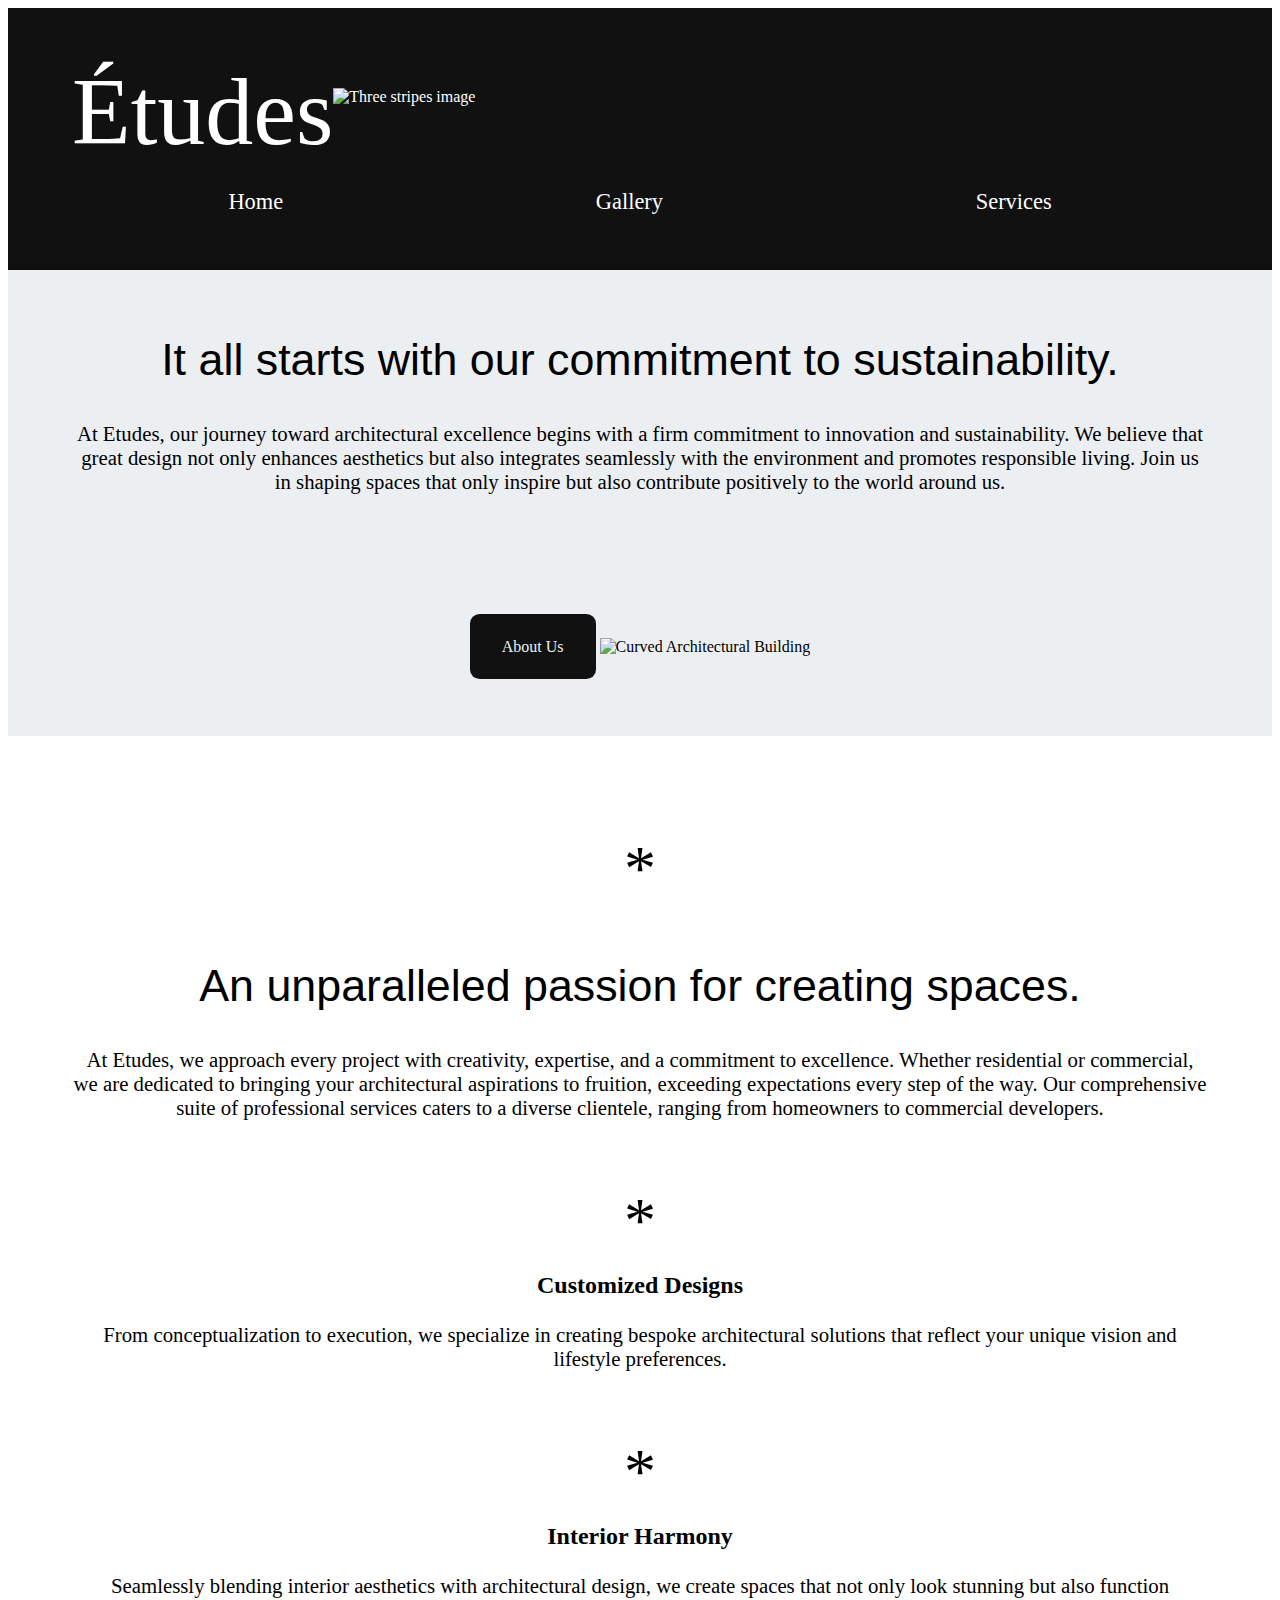
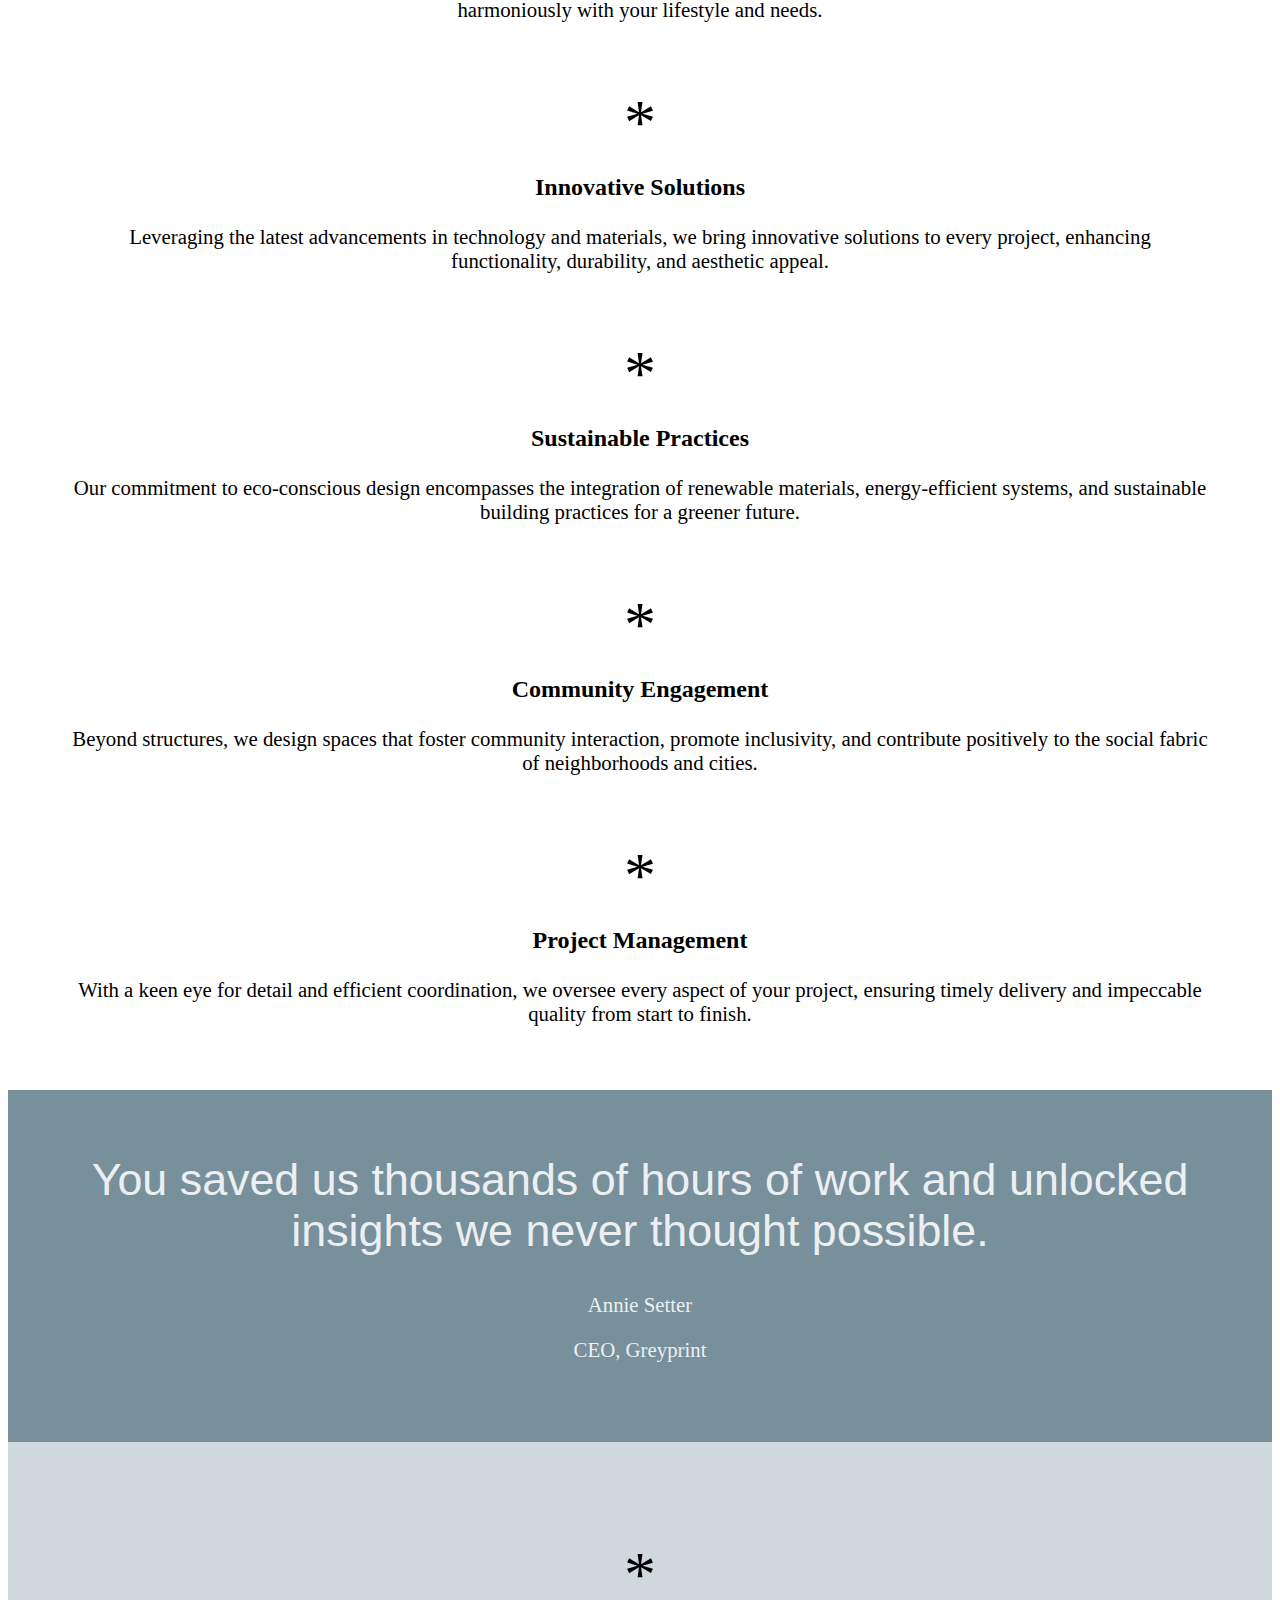
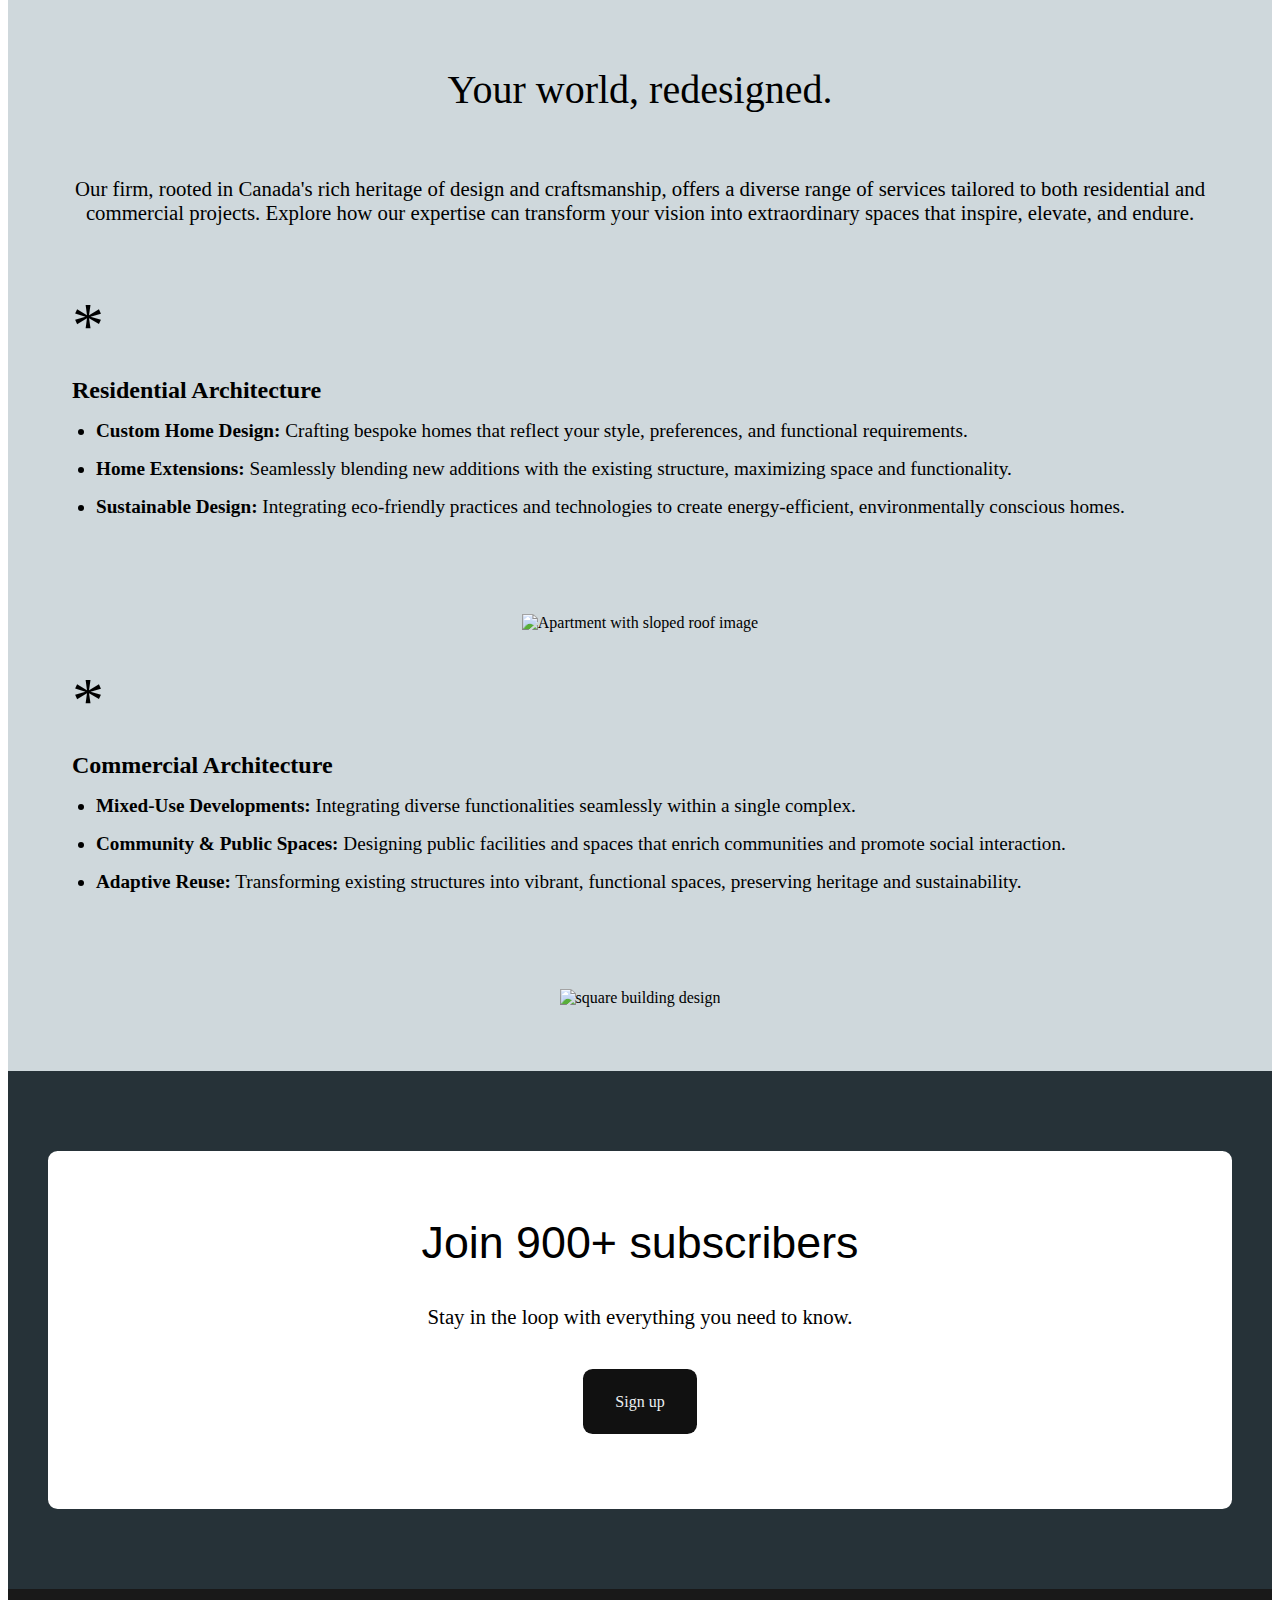
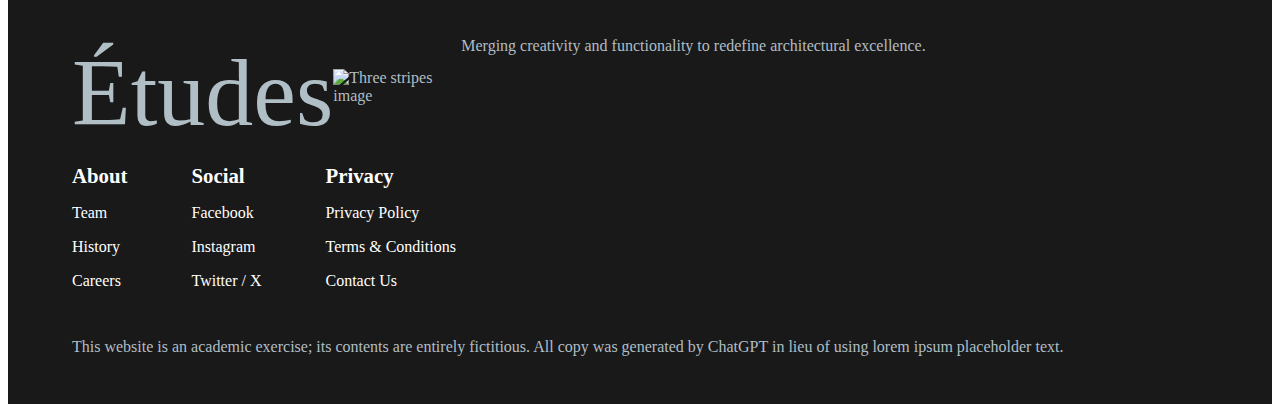
==== dmit-1530-assignment-1-start/index.html @ 6f5c39b6 "Assignment 1 underway" ====
<!DOCTYPE html>
<html lang="en">

<head>
    <meta charset="UTF-8">
    <meta name="viewport" content="width=device-width, initial-scale=1.0">

    <!-- Additional Meta Information -->
    <meta name="author" content="Jane Griggs | JaneGriggs on GitHub">
    <meta name="description"
        content="This is a fictitious architectural firm, for DMIT1530 - Assignment 1, used to assess student understanding of flexbox layouts, relative units, media queries and responsive Web Design. ">

    <title>Architectural Excellence</title>

    <!-- Stylesheets -->
    <link rel="stylesheet" href="css/reset.css">
    <link rel="stylesheet" href="css/styles.css">
</head>

<body>
    <header>
        <div>
            <p class="logo-text">Études</p>
            <img src="img/ix.png" alt="Three stripes image">
        </div>
        <nav>
            <p>Home</p>
            <p>Gallery</p>
            <p>Services</p>
        </nav>
    </header>
    <main>
        <section>
            <h2>It all starts with our commitment to sustainability.</h2>
            <p>At Etudes, our journey toward architectural excellence begins with a firm commitment to innovation and
                sustainability. We believe that great design not only enhances aesthetics but also integrates seamlessly
                with the environment and promotes responsible living. Join us in shaping spaces that only inspire but
                also contribute positively to the world around us.</p>
            <a href="about-us">About Us</a>
            <img src="img/vi.webp" alt="Curved Architectural Building">
        </section>

        <section>
            <p class="asterisk-first">*</p>
            <h2>An unparalleled passion for creating spaces.</h2>
            <p>At Etudes, we approach every project with creativity, expertise, and a commitment to excellence. Whether
                residential or commercial, we are dedicated to bringing your architectural aspirations to fruition,
                exceeding expectations every step of the way. Our comprehensive suite of professional services caters to
                a diverse clientele, ranging from homeowners to commercial developers.</p>

            <p class="asterisk">*</p>
            <h3>Customized Designs</h3>
            <p>From conceptualization to execution, we specialize in creating bespoke architectural solutions that
                reflect your unique vision and lifestyle preferences.</p>

            <p class="asterisk">*</p>
            <h3>Interior Harmony</h3>
            <p>Seamlessly blending interior aesthetics with architectural design, we create spaces that not only look
                stunning but also function harmoniously with your lifestyle and needs.</p>

            <p class="asterisk">*</p>
            <h3>Innovative Solutions</h3>
            <p>Leveraging the latest advancements in technology and materials, we bring innovative solutions to every
                project, enhancing functionality, durability, and aesthetic appeal.</p>

            <p class="asterisk">*</p>
            <h3>Sustainable Practices</h3>
            <p>Our commitment to eco-conscious design encompasses the integration of renewable materials,
                energy-efficient systems, and sustainable building practices for a greener future.</p>

            <p class="asterisk">*</p>
            <h3>Community Engagement</h3>
            <p>Beyond structures, we design spaces that foster community interaction, promote inclusivity, and
                contribute positively to the social fabric of neighborhoods and cities.</p>

            <p class="asterisk">*</p>
            <h3>Project Management</h3>
            <p>With a keen eye for detail and efficient coordination, we oversee every aspect of your project, ensuring
                timely delivery and impeccable quality from start to finish.</p>
        </section>

        <section class="annie-setter">
            <h2>You saved us thousands of hours of work and unlocked insights we never thought possible.</h2>
            <p>Annie Setter</p>
            <p>CEO, Greyprint</p>
        </section>

        <section class="section-two">
            <p class="asterisk-first">*</p>
            <p class="your-world">Your world, redesigned.</p>
            <p>Our firm, rooted in Canada's rich heritage of design and craftsmanship, offers a diverse range of
                services tailored to both residential and commercial projects. Explore how our expertise can transform
                your vision into extraordinary spaces that inspire, elevate, and endure.</p>

            <p class="asterisk-left">*</p>
            <p class="list-heading">Residential Architecture</p>
            <ul>
                <li><span>Custom Home Design:</span> Crafting bespoke homes that reflect your style, preferences, and
                    functional requirements.</li>
                <li><span>Home Extensions:</span> Seamlessly blending new additions with the existing structure,
                    maximizing space and functionality.</li>
                <li><span>Sustainable Design:</span> Integrating eco-friendly practices and technologies to create
                    energy-efficient, environmentally conscious homes.</li>
            </ul>

            <img src="img/iii.webp" alt="Apartment with sloped roof image">

            <p class="asterisk-left">*</p>
            <p class="list-heading">Commercial Architecture</p>
            <ul>
                <li><span>Mixed-Use Developments:</span> Integrating diverse functionalities seamlessly within a single
                    complex.</li>
                <li><span>Community & Public Spaces:</span> Designing public facilities and spaces that enrich
                    communities and promote social interaction.</li>
                <li><span>Adaptive Reuse:</span> Transforming existing structures into vibrant, functional spaces,
                    preserving heritage and sustainability.</li>
            </ul>

            <img src="img/ii.webp" alt="square building design">
        </section>
        <section class="section-three">
            <div>
                <h2>Join 900+ subscribers</h2>
                <p>Stay in the loop with everything you need to know.</p>
                <a href="sign-up">Sign up</a>
            </div>
        </section>
    </main>
    <footer>
        <p class="logo-text">Études</p>
        <img src="img/ix.png" alt="Three stripes image">
        <p>Merging creativity and functionality to redefine architectural excellence.</p>
        <nav>
            <ul>
                <li>About</li>
                <li>Team</li>
                <li>History</li>
                <li>Careers</li>
            </ul>
            <ul>
                <li>Social</li>
                <li>Facebook</li>
                <li>Instagram</li>
                <li>Twitter / X</li>
            </ul>
            <ul>
                <li>Privacy</li>
                <li>Privacy Policy</li>
                <li>Terms & Conditions</li>
                <li>Contact Us</li>
            </ul>
        </nav>

        <p>This website is an academic exercise; its contents are entirely fictitious. All copy was generated by ChatGPT
            in lieu of using lorem ipsum placeholder text.</p>
    </footer>
</body>

</html>
---- dmit-1530-assignment-1-start/css/styles.css ----
.libre-baskerville-bold {
    font-family: "Libre Baskerville", serif;
    font-weight: 700;
    font-style: normal;
}

:root {
    --blue-grey-50: #ECEFF1;
    --blue-grey-100: #CFD8DC;
    --blue-grey-200: #B0BEC5;
    --blue-grey-900: #263238;
    --annie-setter: #78909C;

    --header-background: #111111;
    --footer-background: #191919;
    --header-footer-color: #ffffff;
}



header {

    background-color: var(--header-background);
    color: #fff;
    padding: 2rem 4rem;
}

header div {
    display: flex;
    flex-direction: row;
    max-height: 11rem;

}

.logo-text {
    font-family: "Libre Baskerville", serif;
    font-size: 6em;
    margin-top: 1rem;
    margin-bottom: 0;
}

div img {
    max-width: 10em;
    max-height: 8em;
    margin-top: 3rem;
    padding-bottom: 3rem;
}

header nav {
    display: flex;
    flex-wrap: wrap;
    justify-content: space-around;
}

header nav p {
    font-size: 1.4rem;
}

h2,
body {
    color: #000;
    text-align: center;
}

h2 {
    font-family: sans-serif;
    font-weight: 400;
    font-size: 2.8rem;
    margin-top: 0;
}

h2:first-child {
    padding-top: 4rem;
}

h3 {
    font-size: 1.5rem;
}

section {
    padding-left: 4rem;
    padding-right: 4rem;
}

.asterisk {
    font-size: 4rem;
    margin: 0rem;
    max-height: 4rem;
}

.asterisk-first {
    padding-top: 6rem;
    margin-top: 0rem;
    font-size: 4rem;
    max-height: 4rem;
}

section p {
    font-size: 1.3rem;
    margin-bottom: 4rem;
}

.annie-setter {
    padding-bottom: 4rem;
    background-color: var(--annie-setter);
    color: var(--blue-grey-50);
}

.annie-setter p {
    margin-bottom: 1rem;
}

.annie-setter h2 {
    color: var(--blue-grey-50);
}

section:first-child {
    background-color: var(--blue-grey-50);
}

main section img {

    border-radius: 2rem;
    margin: 3rem 0rem;
    padding: 2rem 0rem;
}

a {
    padding: 1.5rem 2rem;
    background-color: var(--header-background);
    border: #000 solid 2px round;
    border-radius: .60rem;
    text-decoration: none;
    color: var(--blue-grey-50);
}

.your-world {
    font-size: 2.5rem;
    margin-top: 0rem;
}

.section-two {
    background-color: var(--blue-grey-100);
    padding-bottom: 2rem;
}

.section-two img {
    margin-bottom: 0rem;
}

.asterisk-left {
    text-align: left;
    font-size: 4rem;
    margin: 0rem;
    max-height: 4rem;
}

.list-heading {
    text-align: left;
    font-size: 1.5rem;
    font-weight: bold;
    margin-bottom: 1rem;
}

ul {
    padding: 0rem 1.5rem;
}

li {
    text-align: left;
    margin-bottom: 1rem;
    font-size: 1.2rem;
}

span {
    font-weight: bold;
    font-size: 1.2rem;
}

.section-three {
    background-color: var(--blue-grey-900);
    padding: 5rem 2.5rem;
}

.section-three div {
    border: #fff solid 2px;
    background-color: white;
    border-radius: .60rem;
    padding: 0rem 2rem 6rem 2rem;

}









footer {
    display: flex;
    flex-wrap: wrap;
    background-color: var(--footer-background);
    color: #fff;
    padding: 2rem 4rem;
}

footer img {
    max-width: 8em;
    max-height: 6em;
    margin-top: 3rem;
    padding-bottom: 1.5rem;
}

footer:nth-child(3) {
    color: var(--blue-grey-200);
    text-align: left;
}

footer nav {
    display: flex;
    flex-direction: row;
    color: white;
}

footer ul {
    padding-left: 0rem;
    padding-right: 4rem;
}

footer li {
    font-size: 1rem;
    list-style-type: none;
    text-align: left;
}

footer nav ul li:first-child {
    font-weight: bold;
    font-size: 1.3rem;
}

footer:last-child {
    color: var(--blue-grey-200);

}
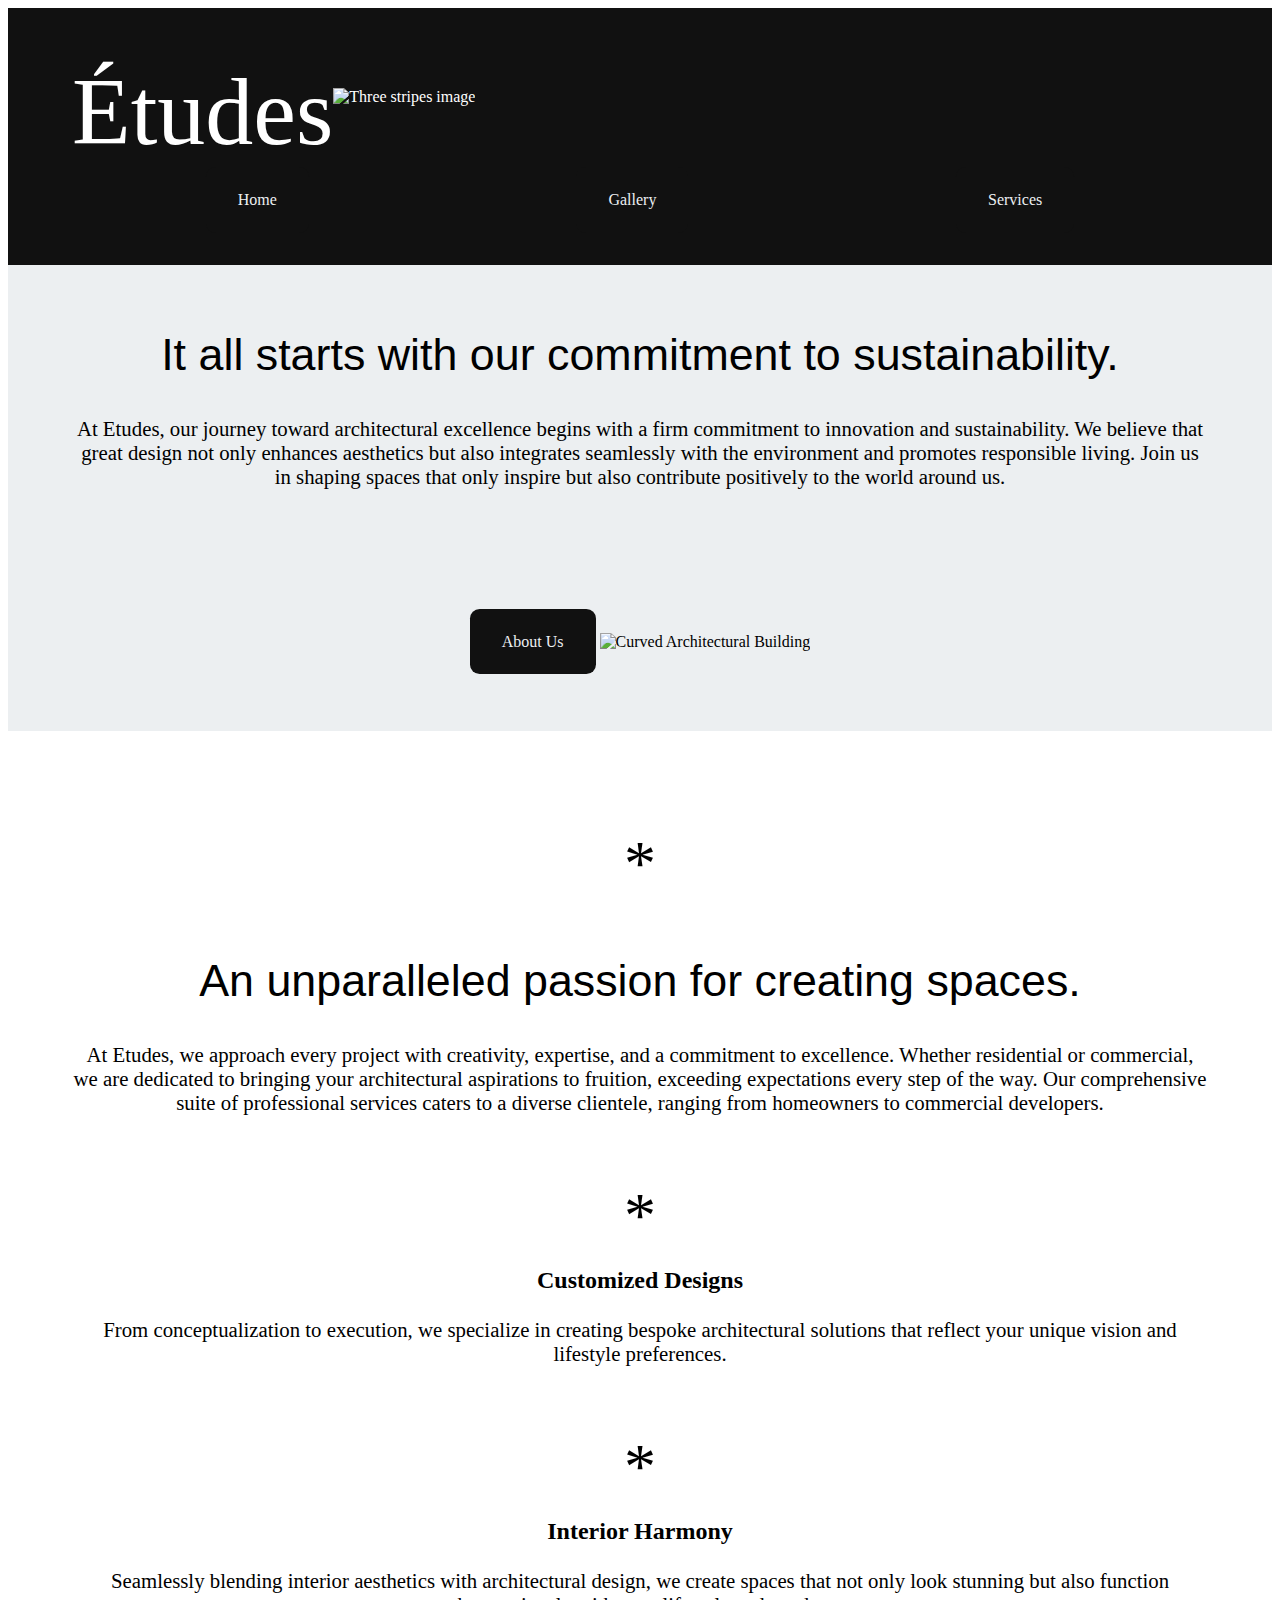
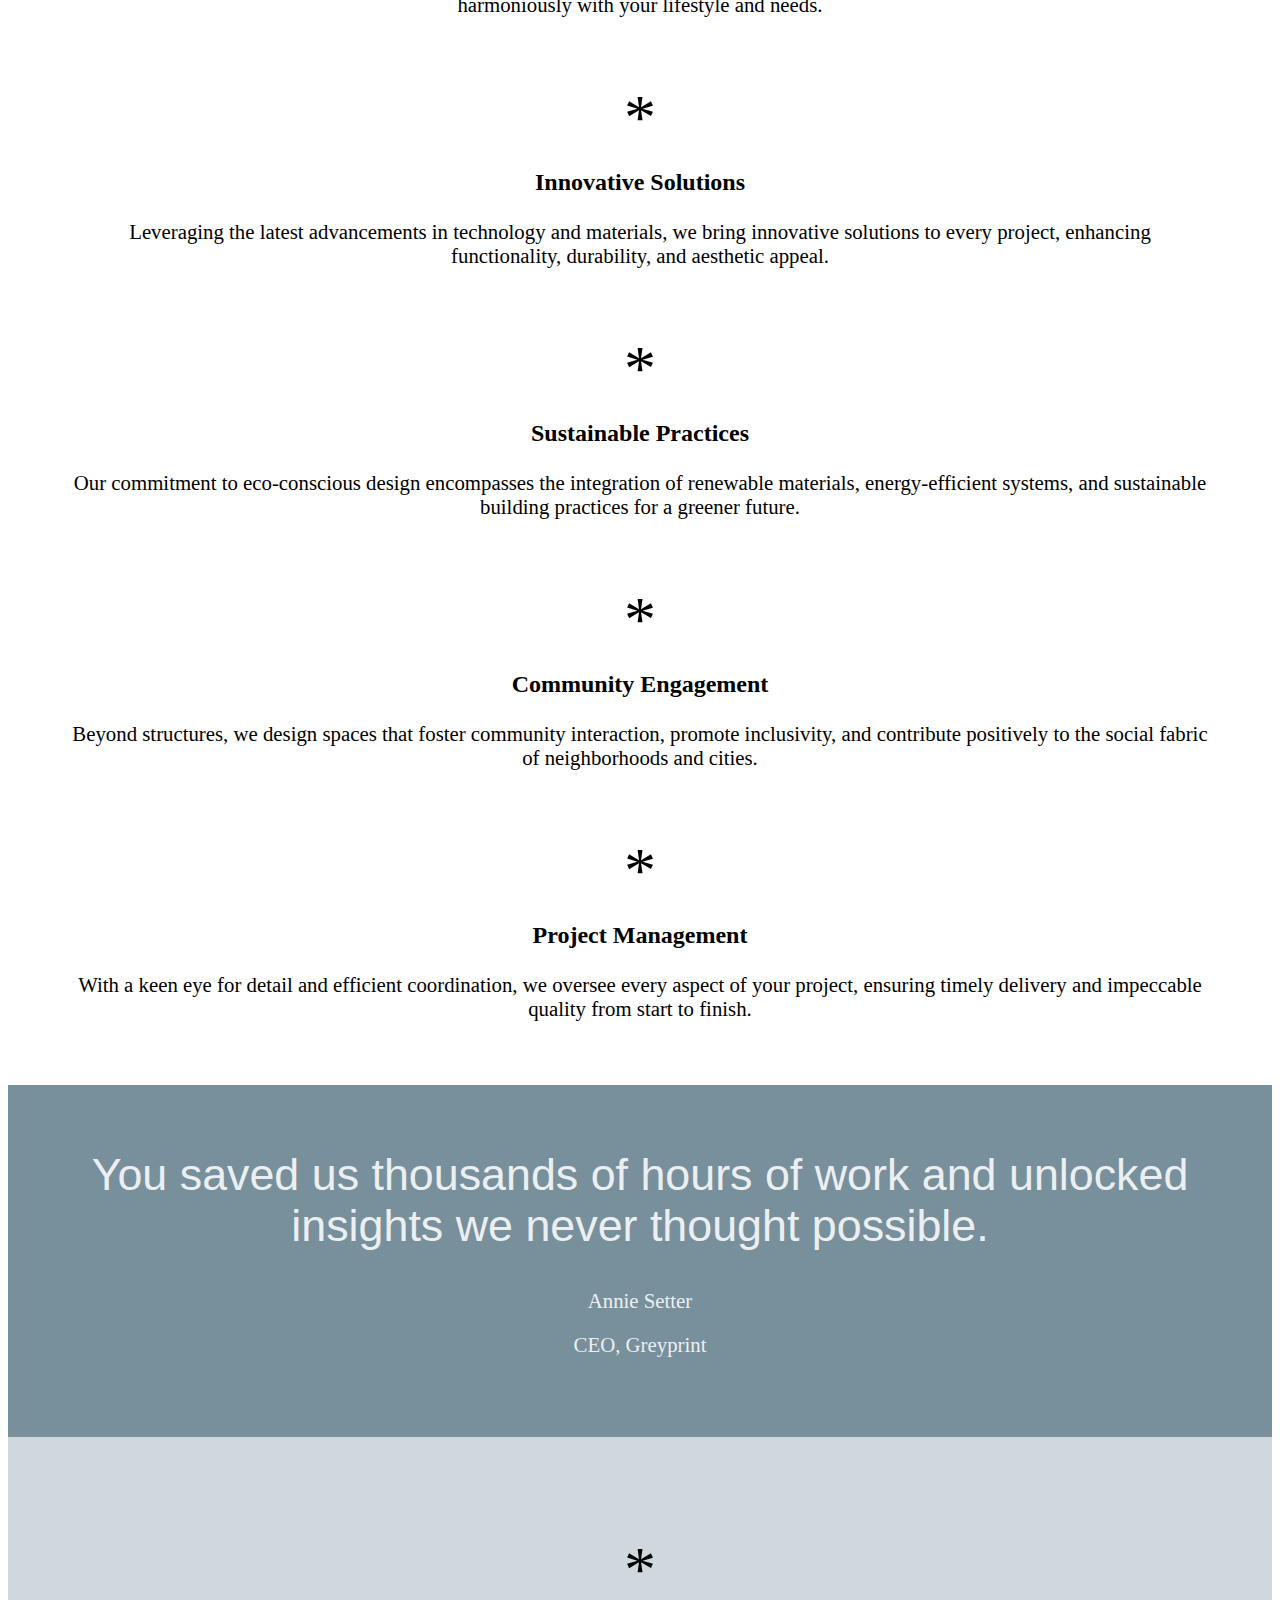
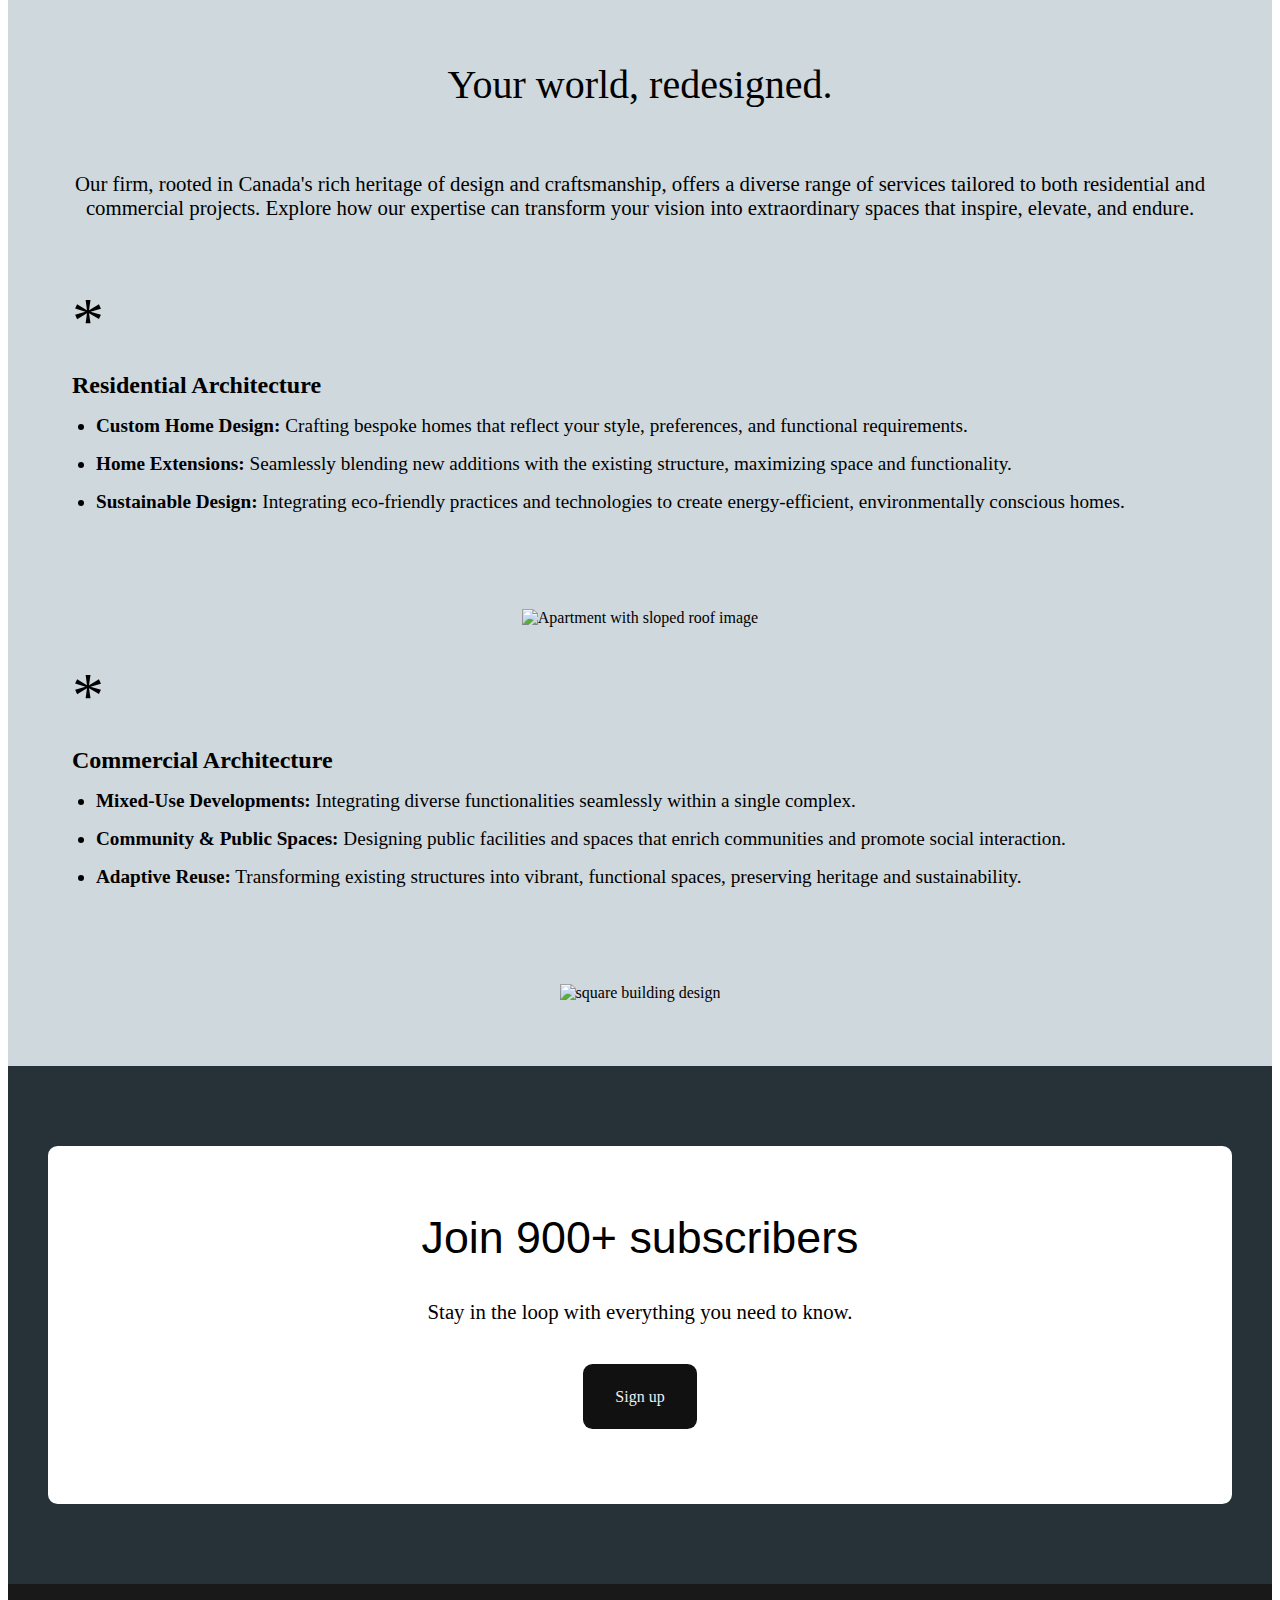
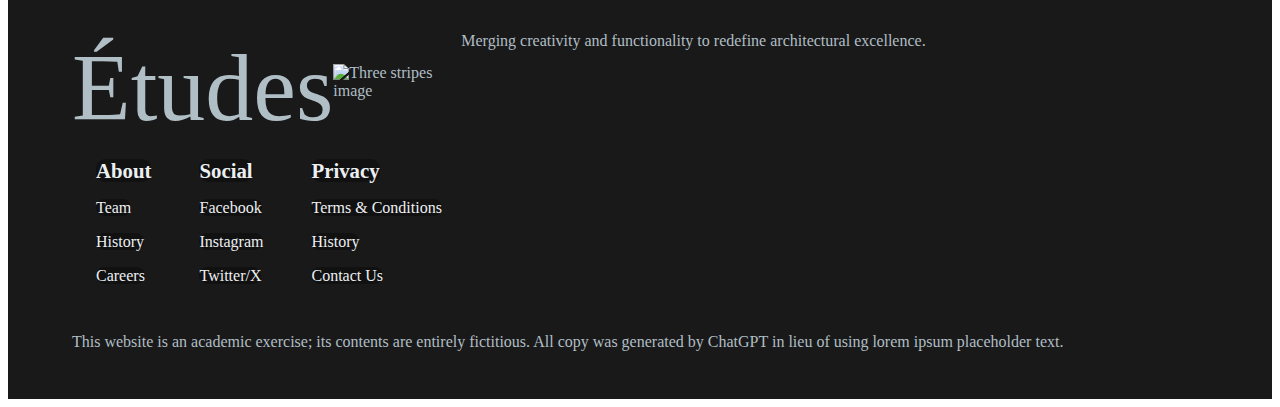
==== commit 37e44d44: "Starting page 2 small size view" ====
--- a/dmit-1530-assignment-1-start/index.html
+++ b/dmit-1530-assignment-1-start/index.html
@@ -19,14 +19,14 @@
 
 <body>
     <header>
-        <div>
+        <div class="flex-header">
             <p class="logo-text">Études</p>
             <img src="img/ix.png" alt="Three stripes image">
         </div>
         <nav>
-            <p>Home</p>
-            <p>Gallery</p>
-            <p>Services</p>
+            <a href="index.html">Home</a>
+            <a href="gallery.html">Gallery</a>
+            <a href="services.html">Services</a>
         </nav>
     </header>
     <main>
@@ -36,7 +36,7 @@
                 sustainability. We believe that great design not only enhances aesthetics but also integrates seamlessly
                 with the environment and promotes responsible living. Join us in shaping spaces that only inspire but
                 also contribute positively to the world around us.</p>
-            <a href="about-us">About Us</a>
+            <a href="about.html">About Us</a>
             <img src="img/vi.webp" alt="Curved Architectural Building">
         </section>
 
@@ -122,7 +122,7 @@
             <div>
                 <h2>Join 900+ subscribers</h2>
                 <p>Stay in the loop with everything you need to know.</p>
-                <a href="sign-up">Sign up</a>
+                <a href="signup.html">Sign up</a>
             </div>
         </section>
     </main>
@@ -132,22 +132,22 @@
         <p>Merging creativity and functionality to redefine architectural excellence.</p>
         <nav>
             <ul>
-                <li>About</li>
-                <li>Team</li>
-                <li>History</li>
-                <li>Careers</li>
+                <li><a href="about.html">About</a></li>
+                <li><a href="team.html">Team</a></li>
+                <li><a href="history.html">History</a></li>
+                <li><a href="careers.html">Careers</a></li>
             </ul>
             <ul>
-                <li>Social</li>
-                <li>Facebook</li>
-                <li>Instagram</li>
-                <li>Twitter / X</li>
+                <li><a href="social.html">Social</a></li>
+                <li><a href="#">Facebook</a></li>
+                <li><a href="#">Instagram</a></li>
+                <li><a href="#">Twitter/X</a></li>
             </ul>
             <ul>
-                <li>Privacy</li>
-                <li>Privacy Policy</li>
-                <li>Terms & Conditions</li>
-                <li>Contact Us</li>
+                <li><a href="privacy.html">Privacy</a></li>
+                <li><a href="terms.html">Terms & Conditions</a></li>
+                <li><a href="history.html">History</a></li>
+                <li><a href="contact.html">Contact Us</a></li>
             </ul>
         </nav>
 
--- a/dmit-1530-assignment-1-start/css/styles.css
+++ b/dmit-1530-assignment-1-start/css/styles.css
@@ -16,8 +16,6 @@
     --header-footer-color: #ffffff;
 }
 
-
-
 header {
 
     background-color: var(--header-background);
@@ -25,7 +23,7 @@
     padding: 2rem 4rem;
 }
 
-header div {
+.flex-header {
     display: flex;
     flex-direction: row;
     max-height: 11rem;
@@ -190,14 +188,6 @@
 
 }
 
-
-
-
-
-
-
-
-
 footer {
     display: flex;
     flex-wrap: wrap;
@@ -225,14 +215,18 @@
 }
 
 footer ul {
-    padding-left: 0rem;
-    padding-right: 4rem;
+    justify-content: center;
 }
 
 footer li {
     font-size: 1rem;
     list-style-type: none;
     text-align: left;
+
+}
+
+footer li a {
+    padding: 0;
 }
 
 footer nav ul li:first-child {
@@ -240,7 +234,8 @@
     font-size: 1.3rem;
 }
 
-footer:last-child {
+footer p:last-child {
     color: var(--blue-grey-200);
+    text-align: center;
 
 }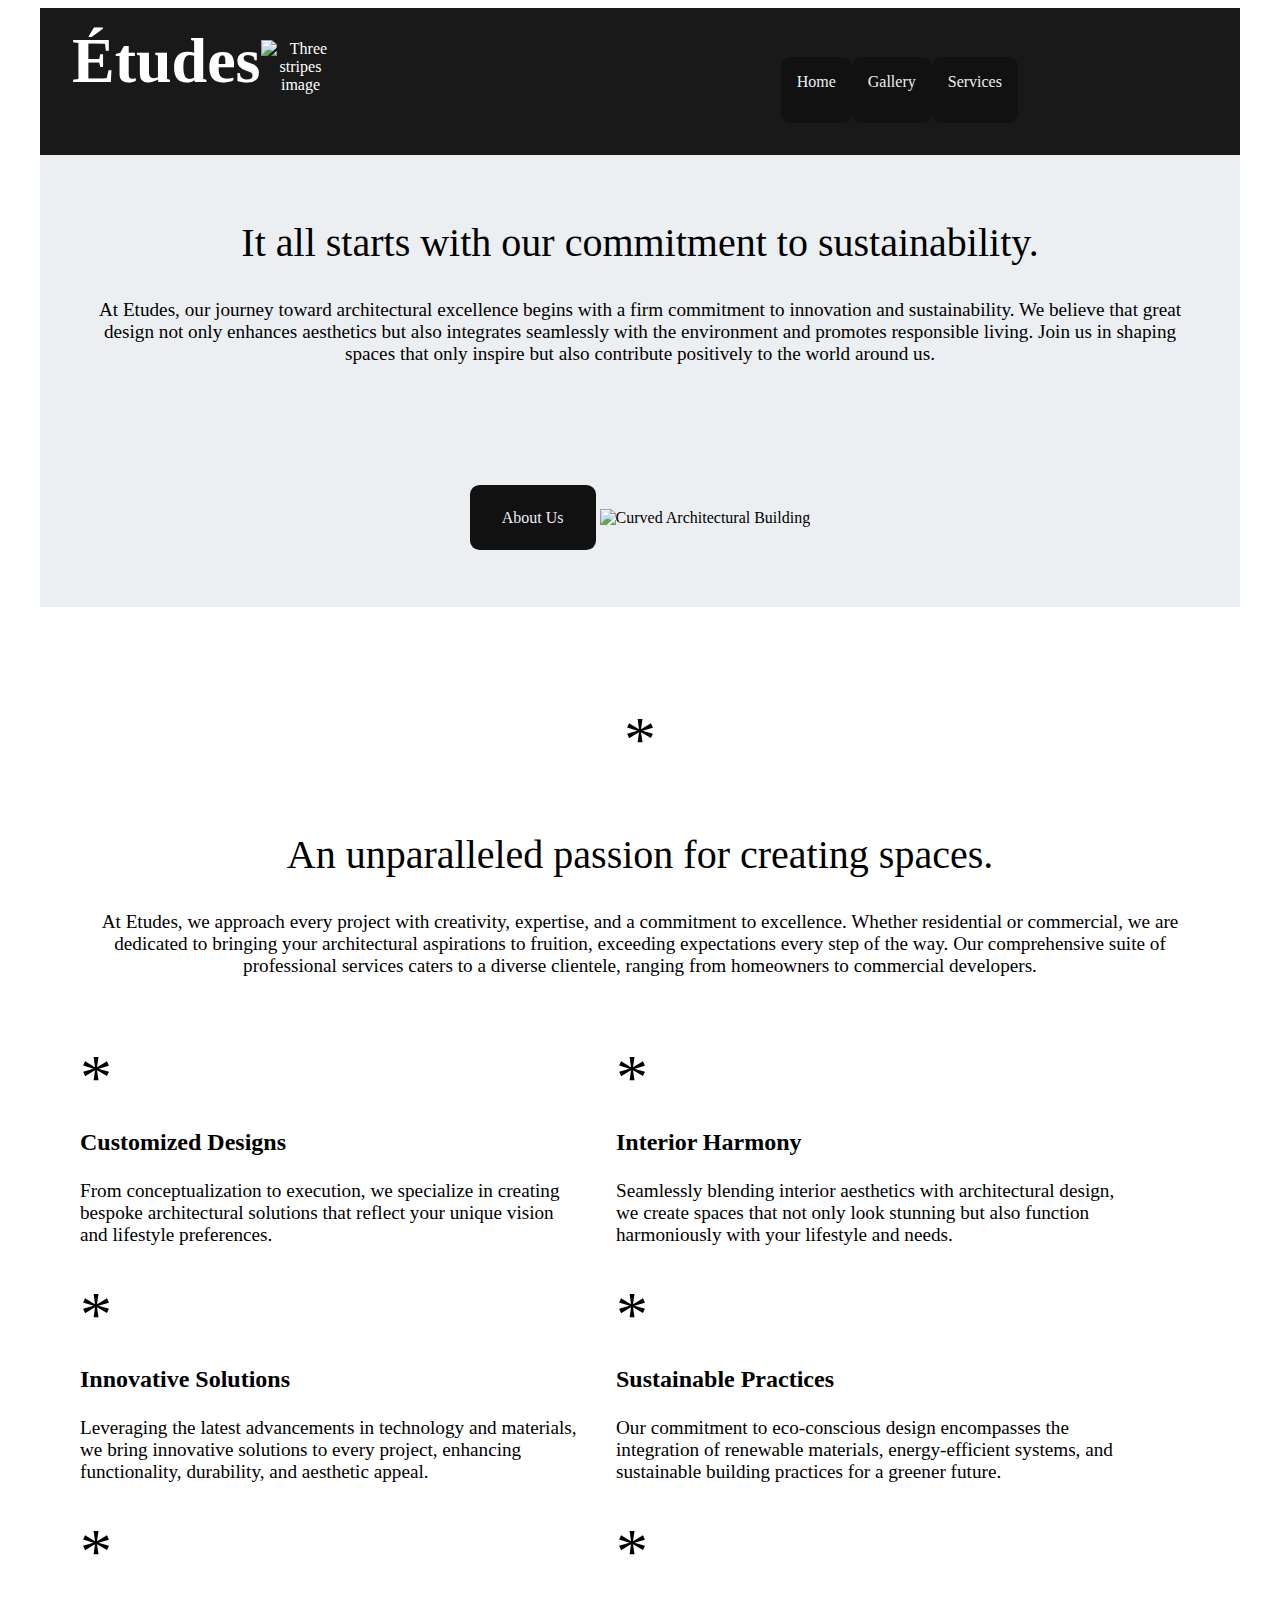
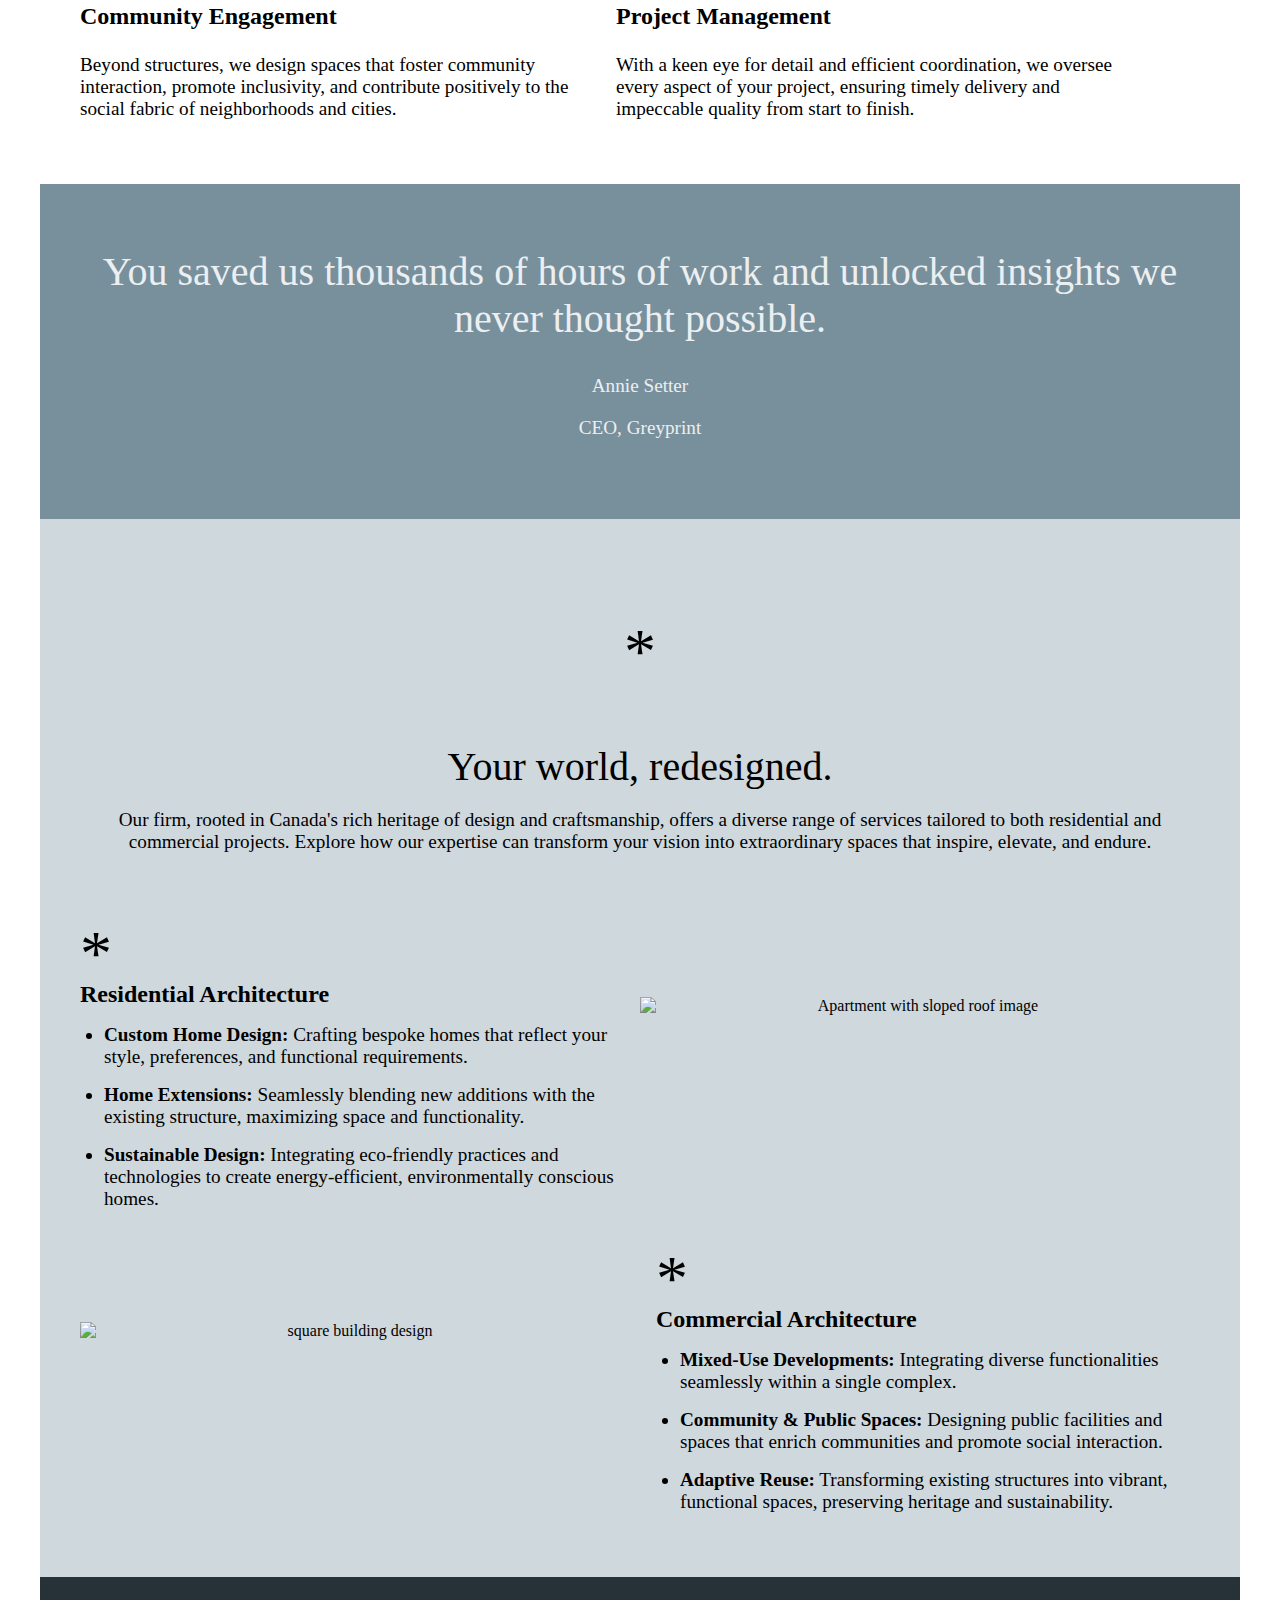
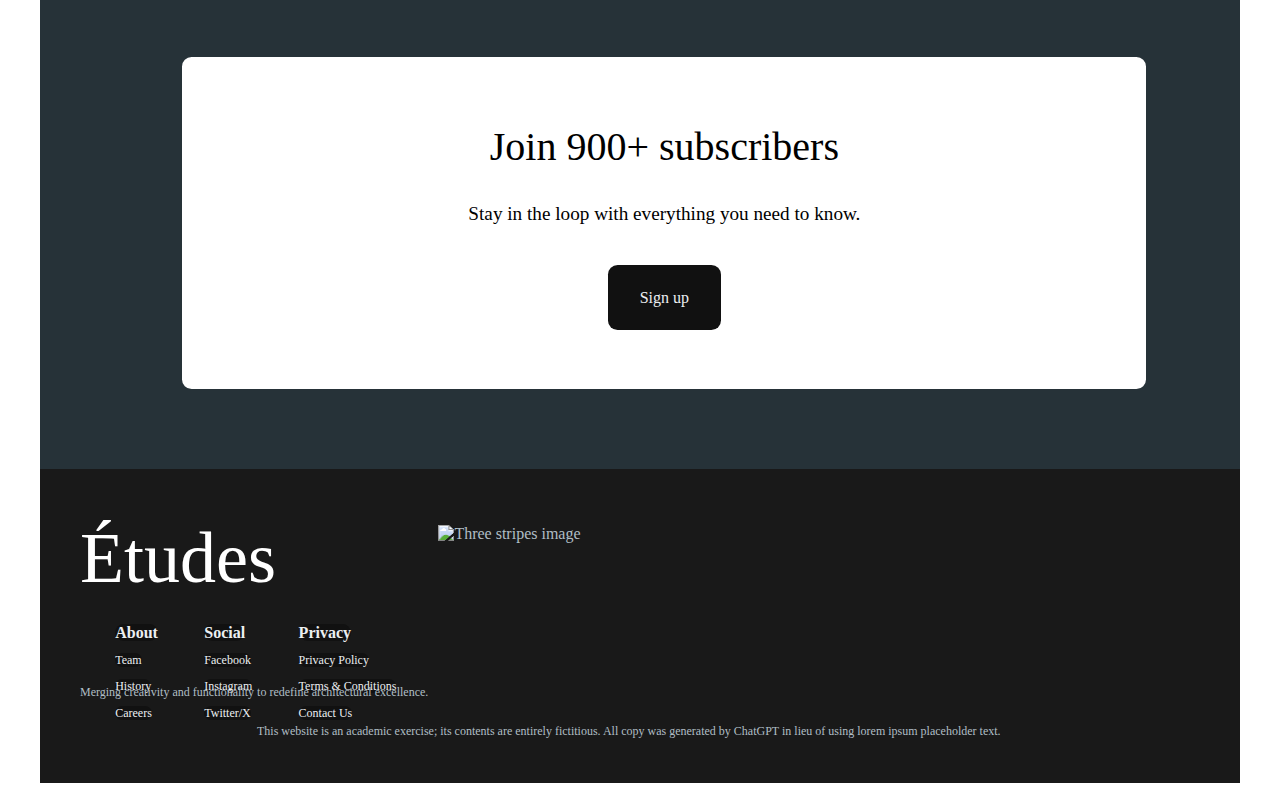
==== commit 5ee837f2: "Medium screens for both pages done" ====
--- a/dmit-1530-assignment-1-start/index.html
+++ b/dmit-1530-assignment-1-start/index.html
@@ -18,142 +18,184 @@
 </head>
 
 <body>
-    <header>
-        <div class="flex-header">
+    <div class="container">
+        <header>
+            <h1 class="logo-text-header">Études</h1>
+            <img src="img/ix.png" alt="Three stripes image">
+            <nav>
+                <a href="index.html">Home</a>
+                <a href="gallery.html">Gallery</a>
+                <a href="services.html">Services</a>
+            </nav>
+
+        </header>
+        <main>
+            <section>
+                <h2>It all starts with our commitment to sustainability.</h2>
+                <p>At Etudes, our journey toward architectural excellence begins with a firm commitment to innovation
+                    and
+                    sustainability. We believe that great design not only enhances aesthetics but also integrates
+                    seamlessly
+                    with the environment and promotes responsible living. Join us in shaping spaces that only inspire
+                    but
+                    also contribute positively to the world around us.</p>
+                <a href="about.html">About Us</a>
+                <img src="img/vi.webp" alt="Curved Architectural Building">
+            </section>
+
+            <section>
+                <p class="asterisk-first">*</p>
+                <h2>An unparalleled passion for creating spaces.</h2>
+                <p>At Etudes, we approach every project with creativity, expertise, and a commitment to excellence.
+                    Whether
+                    residential or commercial, we are dedicated to bringing your architectural aspirations to fruition,
+                    exceeding expectations every step of the way. Our comprehensive suite of professional services
+                    caters to
+                    a diverse clientele, ranging from homeowners to commercial developers.</p>
+                <div class="flex-container">
+                    <div>
+                        <p class="asterisk">*</p>
+                        <h3>Customized Designs</h3>
+                        <p>From conceptualization to execution, we specialize in creating bespoke architectural
+                            solutions
+                            that
+                            reflect your unique vision and lifestyle preferences.</p>
+                    </div>
+                    <div>
+                        <p class="asterisk">*</p>
+                        <h3>Interior Harmony</h3>
+                        <p>Seamlessly blending interior aesthetics with architectural design, we create spaces that not
+                            only
+                            look
+                            stunning but also function harmoniously with your lifestyle and needs.</p>
+                    </div>
+                    <div>
+                        <p class="asterisk">*</p>
+                        <h3>Innovative Solutions</h3>
+                        <p>Leveraging the latest advancements in technology and materials, we bring innovative solutions
+                            to
+                            every
+                            project, enhancing functionality, durability, and aesthetic appeal.</p>
+                    </div>
+                    <div>
+                        <p class="asterisk">*</p>
+                        <h3>Sustainable Practices</h3>
+                        <p>Our commitment to eco-conscious design encompasses the integration of renewable materials,
+                            energy-efficient systems, and sustainable building practices for a greener future.</p>
+                    </div>
+                    <div>
+                        <p class="asterisk">*</p>
+                        <h3>Community Engagement</h3>
+                        <p>Beyond structures, we design spaces that foster community interaction, promote inclusivity,
+                            and
+                            contribute positively to the social fabric of neighborhoods and cities.</p>
+                    </div>
+                    <div>
+                        <p class="asterisk">*</p>
+                        <h3>Project Management</h3>
+                        <p>With a keen eye for detail and efficient coordination, we oversee every aspect of your
+                            project,
+                            ensuring
+                            timely delivery and impeccable quality from start to finish.</p>
+                    </div>
+                </div>
+            </section>
+
+            <section class="annie-setter">
+                <h2>You saved us thousands of hours of work and unlocked insights we never thought possible.</h2>
+                <p>Annie Setter</p>
+                <p>CEO, Greyprint</p>
+            </section>
+
+            <section class="section-two">
+                <p class="asterisk-first">*</p>
+                <p class="your-world">Your world, redesigned.</p>
+                <p>Our firm, rooted in Canada's rich heritage of design and craftsmanship, offers a diverse range of
+                    services tailored to both residential and commercial projects. Explore how our expertise can
+                    transform
+                    your vision into extraordinary spaces that inspire, elevate, and endure.</p>
+                <div class="flex-container-two">
+                    <div>
+                        <p class="asterisk-left">*</p>
+                        <p class="list-heading">Residential Architecture</p>
+                        <ul>
+                            <li><span>Custom Home Design:</span> Crafting bespoke homes that reflect your style,
+                                preferences,
+                                and
+                                functional requirements.</li>
+                            <li><span>Home Extensions:</span> Seamlessly blending new additions with the existing
+                                structure,
+                                maximizing space and functionality.</li>
+                            <li><span>Sustainable Design:</span> Integrating eco-friendly practices and technologies to
+                                create
+                                energy-efficient, environmentally conscious homes.</li>
+                        </ul>
+                    </div>
+
+                    <img src="img/iii.webp" alt="Apartment with sloped roof image">
+                </div>
+                <div class="reverse-flex">
+                    <div>
+                        <p class="asterisk-left">*</p>
+                        <p class="list-heading">Commercial Architecture</p>
+                        <ul>
+                            <li><span>Mixed-Use Developments:</span> Integrating diverse functionalities seamlessly
+                                within a
+                                single
+                                complex.</li>
+                            <li><span>Community & Public Spaces:</span> Designing public facilities and spaces that
+                                enrich
+                                communities and promote social interaction.</li>
+                            <li><span>Adaptive Reuse:</span> Transforming existing structures into vibrant,
+                                functional
+                                spaces,
+                                preserving heritage and sustainability.</li>
+                        </ul>
+                    </div>
+
+                    <img src="img/ii.webp" alt="square building design">
+                </div>
+
+
+            </section>
+            <section class="section-three">
+                <div>
+                    <h2>Join 900+ subscribers</h2>
+                    <p>Stay in the loop with everything you need to know.</p>
+                    <a href="signup.html">Sign up</a>
+                </div>
+            </section>
+        </main>
+        <footer>
             <p class="logo-text">Études</p>
             <img src="img/ix.png" alt="Three stripes image">
-        </div>
-        <nav>
-            <a href="index.html">Home</a>
-            <a href="gallery.html">Gallery</a>
-            <a href="services.html">Services</a>
-        </nav>
-    </header>
-    <main>
-        <section>
-            <h2>It all starts with our commitment to sustainability.</h2>
-            <p>At Etudes, our journey toward architectural excellence begins with a firm commitment to innovation and
-                sustainability. We believe that great design not only enhances aesthetics but also integrates seamlessly
-                with the environment and promotes responsible living. Join us in shaping spaces that only inspire but
-                also contribute positively to the world around us.</p>
-            <a href="about.html">About Us</a>
-            <img src="img/vi.webp" alt="Curved Architectural Building">
-        </section>
-
-        <section>
-            <p class="asterisk-first">*</p>
-            <h2>An unparalleled passion for creating spaces.</h2>
-            <p>At Etudes, we approach every project with creativity, expertise, and a commitment to excellence. Whether
-                residential or commercial, we are dedicated to bringing your architectural aspirations to fruition,
-                exceeding expectations every step of the way. Our comprehensive suite of professional services caters to
-                a diverse clientele, ranging from homeowners to commercial developers.</p>
-
-            <p class="asterisk">*</p>
-            <h3>Customized Designs</h3>
-            <p>From conceptualization to execution, we specialize in creating bespoke architectural solutions that
-                reflect your unique vision and lifestyle preferences.</p>
-
-            <p class="asterisk">*</p>
-            <h3>Interior Harmony</h3>
-            <p>Seamlessly blending interior aesthetics with architectural design, we create spaces that not only look
-                stunning but also function harmoniously with your lifestyle and needs.</p>
-
-            <p class="asterisk">*</p>
-            <h3>Innovative Solutions</h3>
-            <p>Leveraging the latest advancements in technology and materials, we bring innovative solutions to every
-                project, enhancing functionality, durability, and aesthetic appeal.</p>
-
-            <p class="asterisk">*</p>
-            <h3>Sustainable Practices</h3>
-            <p>Our commitment to eco-conscious design encompasses the integration of renewable materials,
-                energy-efficient systems, and sustainable building practices for a greener future.</p>
-
-            <p class="asterisk">*</p>
-            <h3>Community Engagement</h3>
-            <p>Beyond structures, we design spaces that foster community interaction, promote inclusivity, and
-                contribute positively to the social fabric of neighborhoods and cities.</p>
-
-            <p class="asterisk">*</p>
-            <h3>Project Management</h3>
-            <p>With a keen eye for detail and efficient coordination, we oversee every aspect of your project, ensuring
-                timely delivery and impeccable quality from start to finish.</p>
-        </section>
-
-        <section class="annie-setter">
-            <h2>You saved us thousands of hours of work and unlocked insights we never thought possible.</h2>
-            <p>Annie Setter</p>
-            <p>CEO, Greyprint</p>
-        </section>
-
-        <section class="section-two">
-            <p class="asterisk-first">*</p>
-            <p class="your-world">Your world, redesigned.</p>
-            <p>Our firm, rooted in Canada's rich heritage of design and craftsmanship, offers a diverse range of
-                services tailored to both residential and commercial projects. Explore how our expertise can transform
-                your vision into extraordinary spaces that inspire, elevate, and endure.</p>
-
-            <p class="asterisk-left">*</p>
-            <p class="list-heading">Residential Architecture</p>
-            <ul>
-                <li><span>Custom Home Design:</span> Crafting bespoke homes that reflect your style, preferences, and
-                    functional requirements.</li>
-                <li><span>Home Extensions:</span> Seamlessly blending new additions with the existing structure,
-                    maximizing space and functionality.</li>
-                <li><span>Sustainable Design:</span> Integrating eco-friendly practices and technologies to create
-                    energy-efficient, environmentally conscious homes.</li>
-            </ul>
-
-            <img src="img/iii.webp" alt="Apartment with sloped roof image">
-
-            <p class="asterisk-left">*</p>
-            <p class="list-heading">Commercial Architecture</p>
-            <ul>
-                <li><span>Mixed-Use Developments:</span> Integrating diverse functionalities seamlessly within a single
-                    complex.</li>
-                <li><span>Community & Public Spaces:</span> Designing public facilities and spaces that enrich
-                    communities and promote social interaction.</li>
-                <li><span>Adaptive Reuse:</span> Transforming existing structures into vibrant, functional spaces,
-                    preserving heritage and sustainability.</li>
-            </ul>
-
-            <img src="img/ii.webp" alt="square building design">
-        </section>
-        <section class="section-three">
-            <div>
-                <h2>Join 900+ subscribers</h2>
-                <p>Stay in the loop with everything you need to know.</p>
-                <a href="signup.html">Sign up</a>
-            </div>
-        </section>
-    </main>
-    <footer>
-        <p class="logo-text">Études</p>
-        <img src="img/ix.png" alt="Three stripes image">
-        <p>Merging creativity and functionality to redefine architectural excellence.</p>
-        <nav>
-            <ul>
-                <li><a href="about.html">About</a></li>
-                <li><a href="team.html">Team</a></li>
-                <li><a href="history.html">History</a></li>
-                <li><a href="careers.html">Careers</a></li>
-            </ul>
-            <ul>
-                <li><a href="social.html">Social</a></li>
-                <li><a href="#">Facebook</a></li>
-                <li><a href="#">Instagram</a></li>
-                <li><a href="#">Twitter/X</a></li>
-            </ul>
-            <ul>
-                <li><a href="privacy.html">Privacy</a></li>
-                <li><a href="terms.html">Terms & Conditions</a></li>
-                <li><a href="history.html">History</a></li>
-                <li><a href="contact.html">Contact Us</a></li>
-            </ul>
-        </nav>
-
-        <p>This website is an academic exercise; its contents are entirely fictitious. All copy was generated by ChatGPT
-            in lieu of using lorem ipsum placeholder text.</p>
-    </footer>
+            <p>Merging creativity and functionality to redefine architectural excellence.</p>
+            <nav>
+                <ul>
+                    <li><a href="about.html">About</a></li>
+                    <li><a href="team.html">Team</a></li>
+                    <li><a href="history.html">History</a></li>
+                    <li><a href="careers.html">Careers</a></li>
+                </ul>
+                <ul>
+                    <li><a href="social.html">Social</a></li>
+                    <li><a href="#">Facebook</a></li>
+                    <li><a href="#">Instagram</a></li>
+                    <li><a href="#">Twitter/X</a></li>
+                </ul>
+                <ul>
+                    <li><a href="privacy.html">Privacy</a></li>
+                    <li><a href="terms.html">Privacy Policy</a></li>
+                    <li><a href="history.html">Terms & Conditions</a></li>
+                    <li><a href="contact.html">Contact Us</a></li>
+                </ul>
+            </nav>
+
+            <p>This website is an academic exercise; its contents are entirely fictitious. All copy was generated by
+                ChatGPT
+                in lieu of using lorem ipsum placeholder text.</p>
+        </footer>
+    </div>
 </body>
 
 </html>--- a/dmit-1530-assignment-1-start/css/styles.css
+++ b/dmit-1530-assignment-1-start/css/styles.css
@@ -8,50 +8,58 @@
     --blue-grey-50: #ECEFF1;
     --blue-grey-100: #CFD8DC;
     --blue-grey-200: #B0BEC5;
+    --blue-grey-800: #37474f;
     --blue-grey-900: #263238;
     --annie-setter: #78909C;
+    --ED-text-color: #EDEDED;
+
 
     --header-background: #111111;
     --footer-background: #191919;
-    --header-footer-color: #ffffff;
-}
+    --white: #ffffff;
+}
+
+.container {
+    max-width: 75rem;
+    min-width: 27.5rem;
+    margin: 0 auto;
+}
+
+/*Header remains the same for all pages per assignment specs*/
 
 header {
-
-    background-color: var(--header-background);
-    color: #fff;
-    padding: 2rem 4rem;
-}
-
-.flex-header {
     display: flex;
-    flex-direction: row;
-    max-height: 11rem;
-
-}
-
-.logo-text {
-    font-family: "Libre Baskerville", serif;
-    font-size: 6em;
+    flex-wrap: wrap;
+    background-color: var(--footer-background);
+    color: var(--white);
+    padding: 2rem 2.5rem;
+    justify-content: center;
+}
+
+.logo-text-header {
+    font-family: "Libre Baskerville", serif;
+    font-size: 5.5em;
     margin-top: 1rem;
     margin-bottom: 0;
-}
-
-div img {
-    max-width: 10em;
-    max-height: 8em;
+    color: var(--white);
+}
+
+header img {
+    max-width: 6.5em;
+    max-height: 6.5em;
     margin-top: 3rem;
-    padding-bottom: 3rem;
+    padding-bottom: 2.5rem;
 }
 
 header nav {
     display: flex;
     flex-wrap: wrap;
-    justify-content: space-around;
-}
-
-header nav p {
-    font-size: 1.4rem;
+    justify-content: center;
+}
+
+header nav a {
+    font-size: 1.2rem;
+    justify-content: center;
 }
 
 h2,
@@ -61,7 +69,7 @@
 }
 
 h2 {
-    font-family: sans-serif;
+    font-family: "Libre Baskerville", serif;
     font-weight: 400;
     font-size: 2.8rem;
     margin-top: 0;
@@ -76,8 +84,8 @@
 }
 
 section {
-    padding-left: 4rem;
-    padding-right: 4rem;
+    padding-left: 2.5rem;
+    padding-right: 2.5rem;
 }
 
 .asterisk {
@@ -188,19 +196,29 @@
 
 }
 
+/*Footer remains the same for all pages per assignment specs*/
+.logo-text {
+    font-family: "Libre Baskerville", serif;
+    font-size: 5em;
+    margin-top: 1rem;
+    margin-bottom: 0;
+    color: var(--white);
+}
+
 footer {
     display: flex;
     flex-wrap: wrap;
     background-color: var(--footer-background);
-    color: #fff;
-    padding: 2rem 4rem;
+    color: var(--white);
+    padding: 2rem 2.5rem;
 }
 
 footer img {
-    max-width: 8em;
-    max-height: 6em;
-    margin-top: 3rem;
-    padding-bottom: 1.5rem;
+    width: 9em;
+    height: 5em;
+    padding-left: 1rem;
+    margin-top: 2rem;
+
 }
 
 footer:nth-child(3) {
@@ -211,18 +229,26 @@
 footer nav {
     display: flex;
     flex-direction: row;
-    color: white;
+    justify-content: flex-start;
+    color: var(--white);
+
+    width: 100%;
 }
 
 footer ul {
-    justify-content: center;
+
+    padding-left: 0rem;
+    padding-right: 20%;
+}
+
+footer ul:last-child {
+    padding-right: 0rem;
 }
 
 footer li {
     font-size: 1rem;
     list-style-type: none;
     text-align: left;
-
 }
 
 footer li a {
@@ -237,5 +263,430 @@
 footer p:last-child {
     color: var(--blue-grey-200);
     text-align: center;
+}
+
+
+
+
+
+/*THE FOLLOWING CSS IS FOR GALLERY PAGE*/
+
+/*  --blue-grey-50: #ECEFF1;
+    --blue-grey-100: #CFD8DC;
+    --blue-grey-200: #B0BEC5;
+    --blue-grey-900: #263238;
+    --annie-setter: #78909C;
+*/
+.gallery-container {
+    max-width: 64rem;
+    min-width: 27.5rem;
+    margin: 0 auto;
+}
+
+.gallery-one {
+    padding-bottom: 3rem;
+}
+
+.gallery-one h2 {
+    margin: 0 auto;
+    padding-top: 6rem;
+    font-family: "Libre Baskerville", serif;
+    font-size: 3rem;
+    font-weight: 500;
+}
+
+.gallery-one img {
+    margin: 0 auto;
+    padding-top: 2.5rem;
+}
+
+.gallery-one p,
+.gallery-one h3 {
+    text-align: left;
+    margin-bottom: 1rem;
+    margin-top: 1rem;
+}
+
+.gallery-one h3 {
+    padding-bottom: 2rem;
+}
+
+.gallery-two h2 {
+    font-family: "Libre Baskerville", serif;
+    font-weight: 300;
+    padding-top: 5rem;
+    padding-bottom: 5rem;
+}
+
+.gallery-three {
+    background-color: var(--annie-setter);
+    text-align: left;
+    color: var(--white);
+    padding-bottom: 2rem;
+}
+
+.gallery-three h2 {
+    padding-top: 5rem;
+    color: var(--white);
+    font-family: "Libre Baskerville", serif;
+    text-align: left;
+    font-size: 3rem;
+}
+
+.gallery-three p {
+    margin-bottom: 2rem;
+}
+
+.gallery-four {
+    background-color: var(--blue-grey-900);
+    padding-bottom: 1.5rem;
+}
+
+.gallery-four h2 {
+    font-family: "Libre Baskerville", serif;
+    text-align: left;
+    color: var(--white);
+}
+
+.gallery-four img {
+    width: 100%;
+    margin: 0 auto;
+}
+
+.gallery-four li {
+    color: var(--white);
+}
+
+.gallery-four p {
+    text-align: left;
+    color: var(--ED-text-color);
+
+}
+
+/*MEDIA QUERIES FOR HOME PAGE*/
+@media screen and (min-width:720px) {
+
+    header {
+        flex-wrap: wrap;
+        justify-content: flex-start;
+        padding: 0rem 0rem 2rem 2rem;
+
+    }
+
+    .logo-text-header {
+        font-family: "Libre Baskerville", serif;
+        font-size: 4em;
+        margin-top: 1rem;
+        margin-bottom: 0;
+        color: var(--white);
+    }
+
+    header img {
+        max-width: 5em;
+        max-height: 6em;
+        margin-top: 2rem;
+        padding-bottom: 1.8rem;
+    }
+
+    header nav {
+        display: flex;
+        justify-content: flex-end;
+        width: 58%;
+        align-items: flex-end;
+    }
+
+    header nav a {
+        font-size: 1rem;
+        padding: 1rem;
+        padding-bottom: 2rem;
+
+    }
+
+    h2 {
+        font-size: 2.5rem;
+    }
+
+    section p {
+        font-size: 1.2rem;
+    }
+
+    .flex-container {
+        display: flex;
+        flex-wrap: wrap;
+        gap: 2rem;
+    }
+
+    .flex-container div {
+        width: 45%;
+        text-align: left;
+    }
+
+    .flex-container p {
+        margin: 0rem;
+    }
+
+    section:nth-child(2) {
+        padding-bottom: 4rem;
+    }
+
+    .your-world {
+        margin-bottom: 0rem;
+    }
+
+    .flex-container-two {
+        display: flex;
+        flex-wrap: wrap;
+    }
+
+    .flex-container-two div {
+        width: 50%;
+        margin-bottom: 1rem;
+    }
+
+    .list-heading {
+        margin-top: 0rem;
+    }
+
+    .flex-container-two img {
+        width: 50%;
+        height: 5vh;
+    }
+
+    .reverse-flex {
+        display: flex;
+        flex-direction: row-reverse;
+        gap: 2rem;
+    }
+
+    .reverse-flex div {
+        width: 50%;
+        margin-bottom: 1rem;
+    }
+
+    .reverse-flex img {
+        width: 50%;
+        height: 5vh;
+    }
+
+    .section-three div {
+        width: 80%;
+        margin-left: 8vw;
+        padding-bottom: 5rem;
+    }
+
+    footer {
+        flex-direction: row;
+        flex-wrap: wrap;
+    }
+
+    footer nav {
+        order: 1;
+        width: 45vw;
+        padding-left: 2rem;
+
+    }
+
+    footer p:nth-child(3) {
+        order: 2;
+        width: 47%;
+        justify-content: center;
+        margin-top: 0rem;
+        font-size: .75rem;
+    }
+
+    footer p:last-child {
+        order: 3;
+        font-size: .75rem;
+        width: 68%;
+        margin-left: 15%;
+    }
+
+    .logo-text {
+        width: 32%;
+        height: 40%;
+        font-size: 4.5rem;
+    }
+
+    footer img {
+        width: 17%;
+        padding-left: 0rem;
+        margin-top: 1.5rem;
+    }
+
+    footer ul {
+        padding-right: 2.5rem;
+        margin-bottom: 0rem;
+        height: 4rem;
+    }
+
+    footer ul:last-child {
+        padding: 0rem;
+    }
+
+    footer li {
+        margin: .2rem;
+        font-size: .75rem;
+        padding-bottom: .5rem;
+    }
+
+    footer nav ul li:first-child {
+        font-size: 1rem;
+    }
+}
+
+
+/*MEDIA QUERIES FOR GALLERY PAGE*/
+@media screen and (min-width:720px) {
+
+    .gallery-one h2 {
+        padding-top: 3rem;
+    }
+
+    .gallery-flex {
+        display: flex;
+        flex-direction: row;
+        flex-wrap: wrap;
+        gap: 1rem;
+    }
+
+    .gallery-flex div {
+        width: 50%;
+    }
+
+    .gallery-flex h3 {
+        margin: 0rem;
+        padding-bottom: 0rem;
+        margin-top: 2rem;
+    }
+
+    .gallery-flex img {
+        width: 47%;
+        height: 5vh;
+        margin: 0rem;
+    }
+
+    .gallery-reverse-flex {
+        display: flex;
+        flex-direction: row-reverse;
+        flex-wrap: wrap;
+        gap: 1rem;
+        justify-content: flex-end;
+
+    }
+
+    .gallery-reverse-flex img {
+        width: 47%;
+        height: 5vh;
+    }
+
+    .gallery-reverse-flex div {
+        width: 47%;
+    }
+
+    .gallery-reverse-flex h3 {
+        margin: 0rem;
+        padding-bottom: 0rem;
+        margin-top: 2rem;
+    }
+
+    .gallery-reverse-flex-image {
+        display: flex;
+        flex-direction: column;
+
+    }
+
+    .gallery-reverse-flex-image img {
+        width: 100%;
+        margin-top: 0rem;
+        padding-bottom: 1rem;
+        border-radius: 0rem;
+    }
+
+    .gallery-reverse-flex-image p {
+        margin-top: 0rem;
+    }
+
+    .gallery-two h2 {
+        padding-bottom: 0rem;
+        margin-bottom: 0rem;
+    }
+
+    .gallery-three {
+        height: 18vh;
+    }
+
+    .gallery-three div {
+        display: flex;
+        flex-direction: column;
+        flex-wrap: wrap;
+        height: 18vh;
+        gap: 1rem;
+        width: 48%;
+
+    }
+
+    .gallery-three h2 {
+        font-size: 2.5rem;
+        text-align: center;
+        width: 100%;
+        padding-top: 3rem;
+        margin-bottom: 0rem;
+    }
+
+    .gallery-three div p {
+
+        width: 100%;
+        height: 6.5vh;
+        margin-bottom: 1rem;
+        font-size: 1.2rem;
+    }
+
+    .gallery-four {
+        height: 22.5vh;
+    }
+
+    .gallery-four div {
+        display: flex;
+        flex-direction: column;
+        flex-wrap: wrap;
+        height: 25vh;
+        gap: 1.5rem;
+    }
+
+    .gallery-four h2 {
+        text-align: center;
+    }
+
+    .gallery-four div img {
+        width: 48%;
+        margin: 0rem;
+        padding-top: 0rem;
+        padding-bottom: 0rem;
+        border-radius: 0rem;
+    }
+
+    .gallery-four div img:first-child {
+        height: 18.2vh;
+    }
+
+    .gallery-four ul {
+        width: 55%;
+        margin-bottom: 0rem;
+        margin-top: 0rem;
+    }
+
+    .gallery-four div li {
+        width: 100%;
+    }
+
+    .hide-me {
+        display: none;
+    }
+
+    .gallery-four p {
+        width: 48%;
+        margin-top: 0rem;
+    }
+
 
 }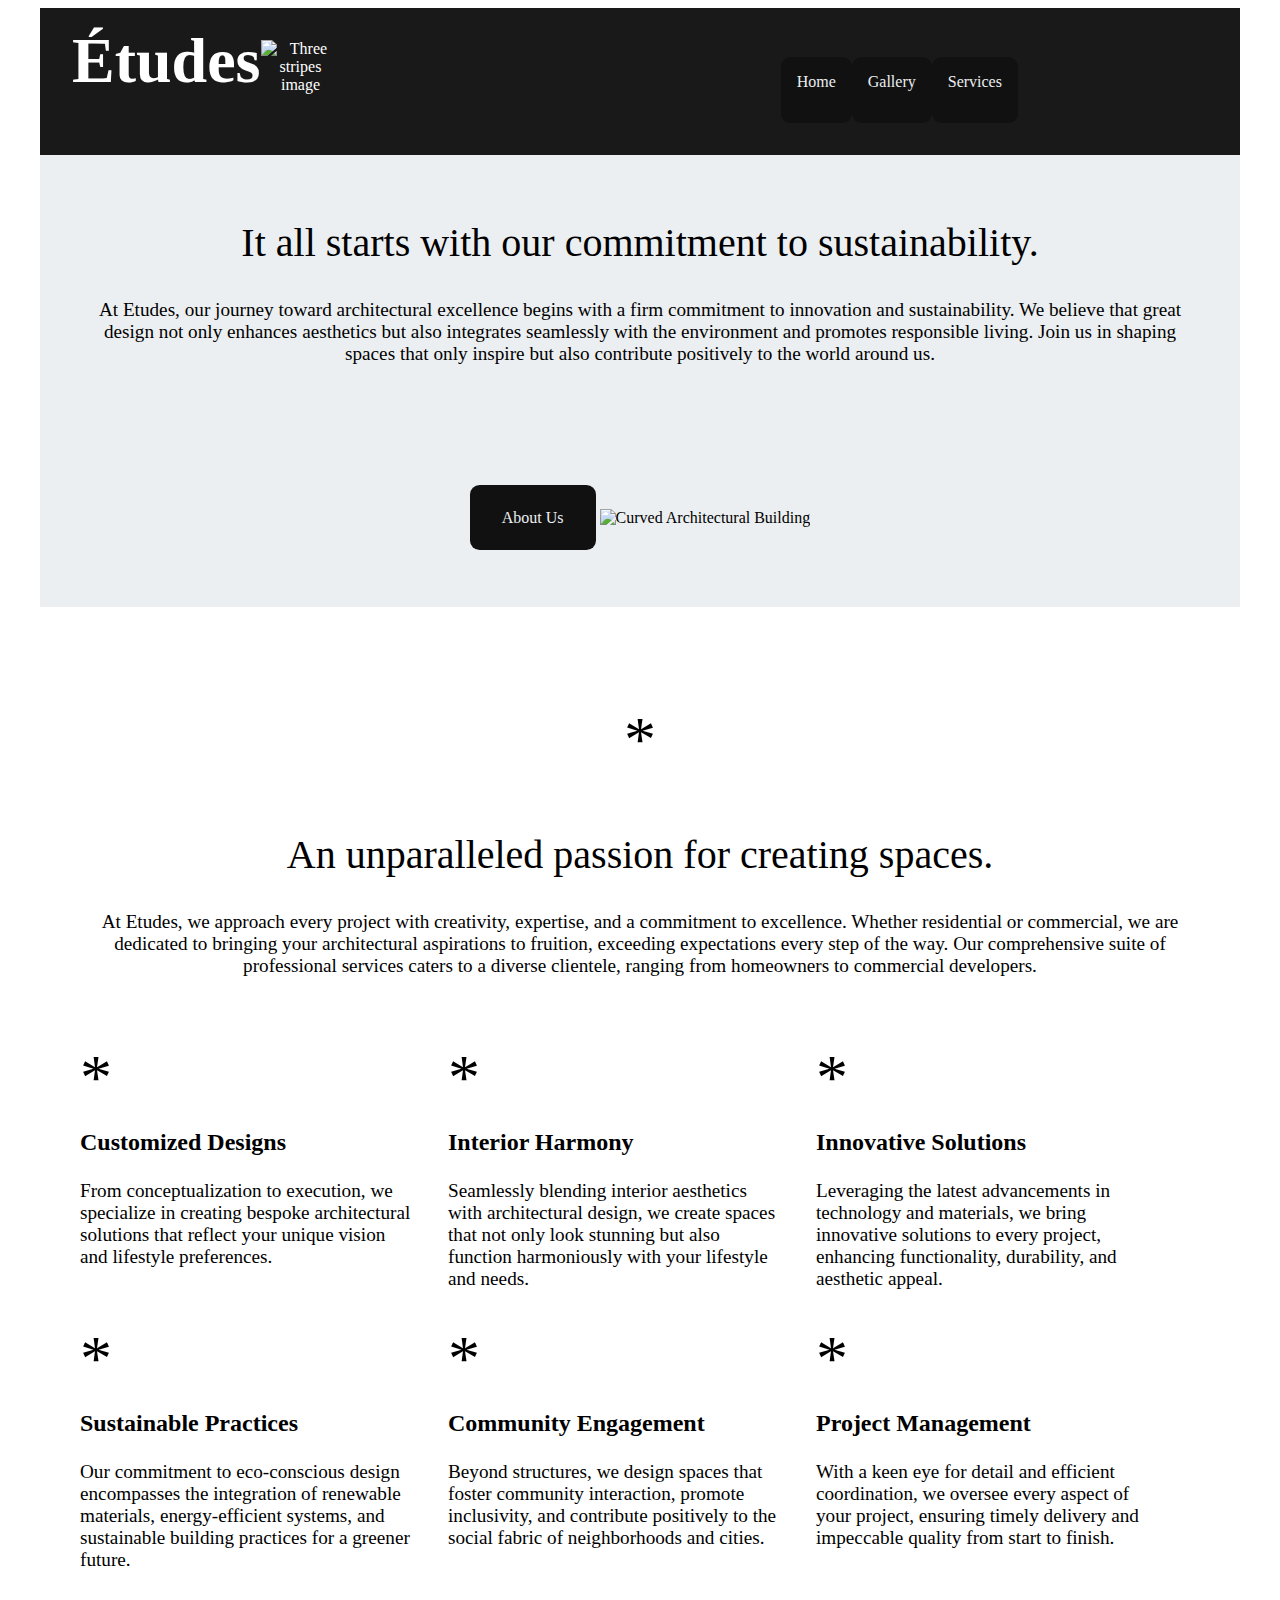
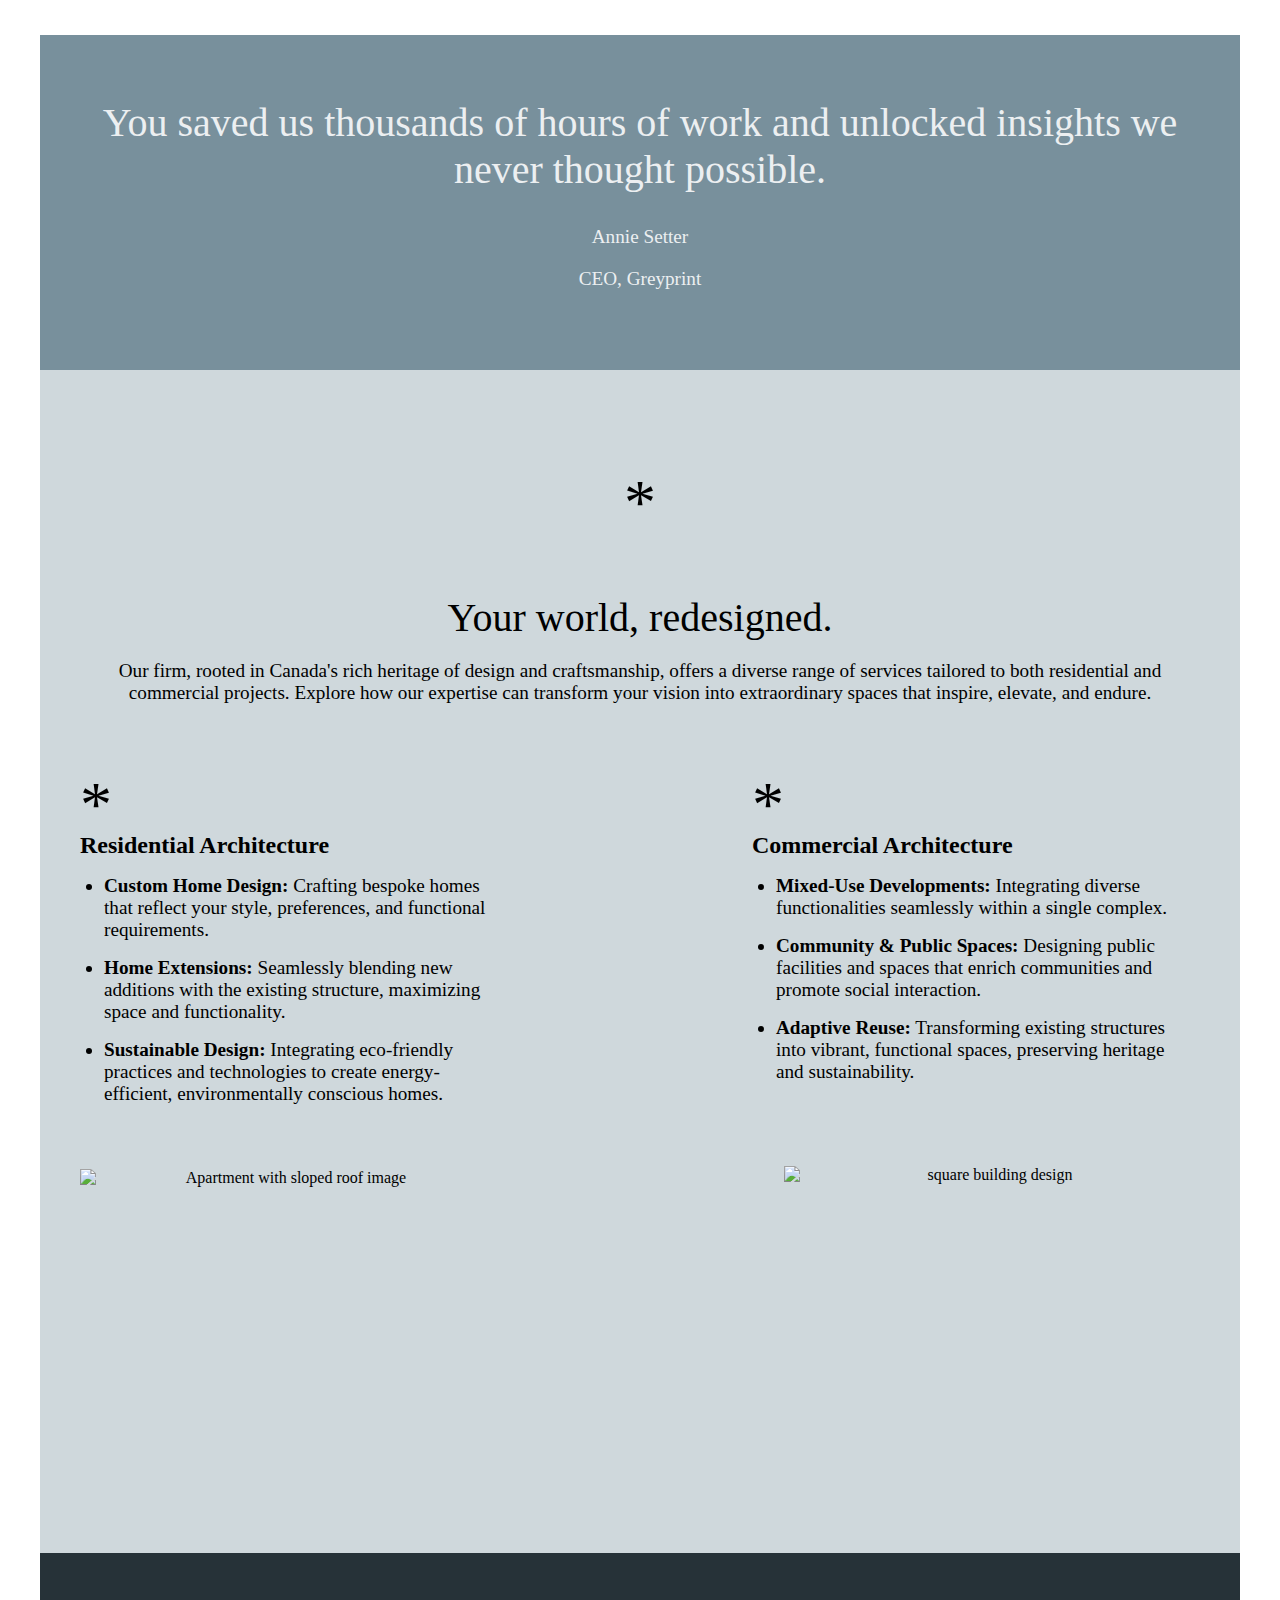
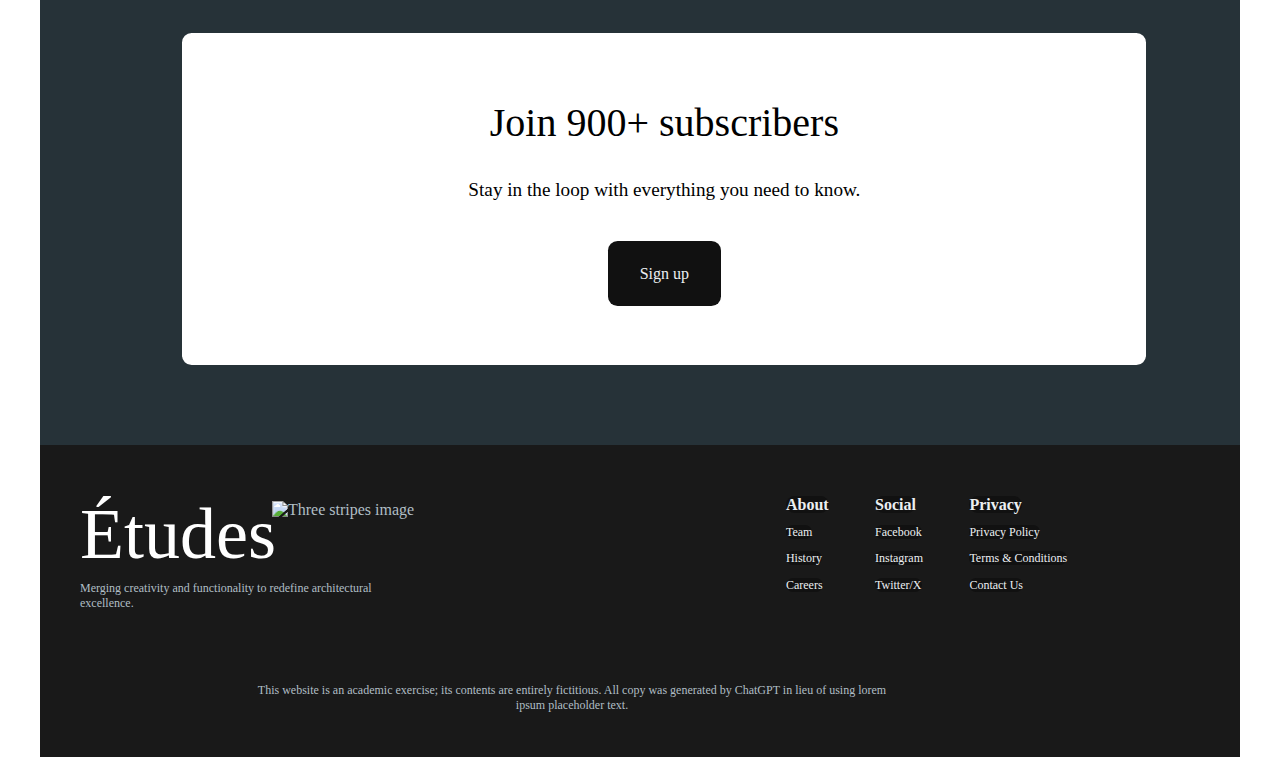
==== commit 75525e40: "Assignment 1 mostly finished" ====
--- a/dmit-1530-assignment-1-start/index.html
+++ b/dmit-1530-assignment-1-start/index.html
@@ -27,6 +27,7 @@
                 <a href="gallery.html">Gallery</a>
                 <a href="services.html">Services</a>
             </nav>
+
 
         </header>
         <main>
@@ -109,51 +110,53 @@
 
             <section class="section-two">
                 <p class="asterisk-first">*</p>
-                <p class="your-world">Your world, redesigned.</p>
+                <h2 class="your-world">Your world, redesigned.</h2>
                 <p>Our firm, rooted in Canada's rich heritage of design and craftsmanship, offers a diverse range of
                     services tailored to both residential and commercial projects. Explore how our expertise can
                     transform
                     your vision into extraordinary spaces that inspire, elevate, and endure.</p>
-                <div class="flex-container-two">
-                    <div>
-                        <p class="asterisk-left">*</p>
-                        <p class="list-heading">Residential Architecture</p>
-                        <ul>
-                            <li><span>Custom Home Design:</span> Crafting bespoke homes that reflect your style,
-                                preferences,
-                                and
-                                functional requirements.</li>
-                            <li><span>Home Extensions:</span> Seamlessly blending new additions with the existing
-                                structure,
-                                maximizing space and functionality.</li>
-                            <li><span>Sustainable Design:</span> Integrating eco-friendly practices and technologies to
-                                create
-                                energy-efficient, environmentally conscious homes.</li>
-                        </ul>
-                    </div>
-
-                    <img src="img/iii.webp" alt="Apartment with sloped roof image">
-                </div>
-                <div class="reverse-flex">
-                    <div>
-                        <p class="asterisk-left">*</p>
-                        <p class="list-heading">Commercial Architecture</p>
-                        <ul>
-                            <li><span>Mixed-Use Developments:</span> Integrating diverse functionalities seamlessly
-                                within a
-                                single
-                                complex.</li>
-                            <li><span>Community & Public Spaces:</span> Designing public facilities and spaces that
-                                enrich
-                                communities and promote social interaction.</li>
-                            <li><span>Adaptive Reuse:</span> Transforming existing structures into vibrant,
-                                functional
-                                spaces,
-                                preserving heritage and sustainability.</li>
-                        </ul>
-                    </div>
-
-                    <img src="img/ii.webp" alt="square building design">
+                <div class="architecture-container">
+                    <div class="flex-container-two">
+                        <div>
+                            <p class="asterisk-left">*</p>
+                            <p class="list-heading">Residential Architecture</p>
+                            <ul>
+                                <li><span>Custom Home Design:</span> Crafting bespoke homes that reflect your style,
+                                    preferences,
+                                    and
+                                    functional requirements.</li>
+                                <li><span>Home Extensions:</span> Seamlessly blending new additions with the existing
+                                    structure,
+                                    maximizing space and functionality.</li>
+                                <li><span>Sustainable Design:</span> Integrating eco-friendly practices and technologies
+                                    to
+                                    create
+                                    energy-efficient, environmentally conscious homes.</li>
+                            </ul>
+                        </div>
+
+                        <img src="img/iii.webp" alt="Apartment with sloped roof image">
+                    </div>
+                    <div class="reverse-flex">
+                        <div>
+                            <p class="asterisk-left">*</p>
+                            <p class="list-heading">Commercial Architecture</p>
+                            <ul>
+                                <li><span>Mixed-Use Developments:</span> Integrating diverse functionalities seamlessly
+                                    within a
+                                    single
+                                    complex.</li>
+                                <li><span>Community & Public Spaces:</span> Designing public facilities and spaces that
+                                    enrich
+                                    communities and promote social interaction.</li>
+                                <li><span>Adaptive Reuse:</span> Transforming existing structures into vibrant,
+                                    functional
+                                    spaces,
+                                    preserving heritage and sustainability.</li>
+                            </ul>
+                        </div>
+                        <img src="img/ii.webp" alt="square building design">
+                    </div>
                 </div>
 
 
--- a/dmit-1530-assignment-1-start/css/styles.css
+++ b/dmit-1530-assignment-1-start/css/styles.css
@@ -11,8 +11,7 @@
     --blue-grey-800: #37474f;
     --blue-grey-900: #263238;
     --annie-setter: #78909C;
-    --ED-text-color: #EDEDED;
-
+    --ed-text-color: #EDEDED;
 
     --header-background: #111111;
     --footer-background: #191919;
@@ -73,10 +72,12 @@
     font-weight: 400;
     font-size: 2.8rem;
     margin-top: 0;
+
 }
 
 h2:first-child {
     padding-top: 4rem;
+
 }
 
 h3 {
@@ -134,7 +135,6 @@
 a {
     padding: 1.5rem 2rem;
     background-color: var(--header-background);
-    border: #000 solid 2px round;
     border-radius: .60rem;
     text-decoration: none;
     color: var(--blue-grey-50);
@@ -266,19 +266,10 @@
 }
 
 
-
-
-
 /*THE FOLLOWING CSS IS FOR GALLERY PAGE*/
 
-/*  --blue-grey-50: #ECEFF1;
-    --blue-grey-100: #CFD8DC;
-    --blue-grey-200: #B0BEC5;
-    --blue-grey-900: #263238;
-    --annie-setter: #78909C;
-*/
 .gallery-container {
-    max-width: 64rem;
+    max-width: 75rem;
     min-width: 27.5rem;
     margin: 0 auto;
 }
@@ -359,18 +350,16 @@
 
 .gallery-four p {
     text-align: left;
-    color: var(--ED-text-color);
-
-}
-
-/*MEDIA QUERIES FOR HOME PAGE*/
+    color: var(--ed-text-color);
+
+}
+
+/*HOME PAGE*/
 @media screen and (min-width:720px) {
-
     header {
         flex-wrap: wrap;
         justify-content: flex-start;
         padding: 0rem 0rem 2rem 2rem;
-
     }
 
     .logo-text-header {
@@ -399,7 +388,6 @@
         font-size: 1rem;
         padding: 1rem;
         padding-bottom: 2rem;
-
     }
 
     h2 {
@@ -449,7 +437,7 @@
 
     .flex-container-two img {
         width: 50%;
-        height: 5vh;
+        height: 50%;
     }
 
     .reverse-flex {
@@ -465,7 +453,7 @@
 
     .reverse-flex img {
         width: 50%;
-        height: 5vh;
+        height: 50%;
     }
 
     .section-three div {
@@ -483,12 +471,12 @@
         order: 1;
         width: 45vw;
         padding-left: 2rem;
-
+        justify-content: flex-end;
     }
 
     footer p:nth-child(3) {
         order: 2;
-        width: 47%;
+        width: 21em;
         justify-content: center;
         margin-top: 0rem;
         font-size: .75rem;
@@ -502,7 +490,7 @@
     }
 
     .logo-text {
-        width: 32%;
+        width: 12rem;
         height: 40%;
         font-size: 4.5rem;
     }
@@ -534,8 +522,7 @@
     }
 }
 
-
-/*MEDIA QUERIES FOR GALLERY PAGE*/
+/*GALLERY PAGE*/
 @media screen and (min-width:720px) {
 
     .gallery-one h2 {
@@ -561,7 +548,7 @@
 
     .gallery-flex img {
         width: 47%;
-        height: 5vh;
+        height: 35vh;
         margin: 0rem;
     }
 
@@ -571,12 +558,11 @@
         flex-wrap: wrap;
         gap: 1rem;
         justify-content: flex-end;
-
     }
 
     .gallery-reverse-flex img {
         width: 47%;
-        height: 5vh;
+        height: 35vh;
     }
 
     .gallery-reverse-flex div {
@@ -592,7 +578,6 @@
     .gallery-reverse-flex-image {
         display: flex;
         flex-direction: column;
-
     }
 
     .gallery-reverse-flex-image img {
@@ -612,17 +597,16 @@
     }
 
     .gallery-three {
-        height: 18vh;
+        height: 62rem;
     }
 
     .gallery-three div {
         display: flex;
         flex-direction: column;
-        flex-wrap: wrap;
-        height: 18vh;
+        height: 60rem;
+        flex-wrap: wrap;
         gap: 1rem;
         width: 48%;
-
     }
 
     .gallery-three h2 {
@@ -636,21 +620,19 @@
     .gallery-three div p {
 
         width: 100%;
-        height: 6.5vh;
-        margin-bottom: 1rem;
+        height: 42vh;
+        margin-bottom: 2rem;
         font-size: 1.2rem;
     }
 
-    .gallery-four {
-        height: 22.5vh;
-    }
+
 
     .gallery-four div {
         display: flex;
         flex-direction: column;
         flex-wrap: wrap;
-        height: 25vh;
-        gap: 1.5rem;
+        height: 70rem;
+        gap: 1rem;
     }
 
     .gallery-four h2 {
@@ -658,7 +640,7 @@
     }
 
     .gallery-four div img {
-        width: 48%;
+        width: 49%;
         margin: 0rem;
         padding-top: 0rem;
         padding-bottom: 0rem;
@@ -666,7 +648,7 @@
     }
 
     .gallery-four div img:first-child {
-        height: 18.2vh;
+        height: 65rem;
     }
 
     .gallery-four ul {
@@ -687,6 +669,108 @@
         width: 48%;
         margin-top: 0rem;
     }
-
+}
+
+/*HOME PAGE*/
+@media screen and (min-width:960px) {
+
+    .container {
+        max-width: 1200px;
+        margin: 0 auto;
+    }
+
+    .flex-container div {
+        width: 30%;
+
+    }
+
+    .flex-container-two {
+        flex-wrap: wrap;
+    }
+
+    .flex-container-two div {
+        width: 28em;
+
+    }
+
+    .flex-container-two img {
+        width: 26em;
+        height: 20em;
+        margin-top: 0rem;
+    }
+
+    .reverse-flex {
+        flex-wrap: wrap;
+    }
+
+    .reverse-flex div {
+        width: 28em;
+        margin-bottom: 0rem;
+    }
+
+    .reverse-flex img {
+        width: 26em;
+        height: 20em;
+        margin-top: 0rem;
+    }
+
+    .reverse-flex li:last-child {
+        margin-bottom: 0rem;
+    }
+
+    .architecture-container {
+        display: flex;
+        flex-direction: row;
+    }
+
+    footer p:nth-child(3) {
+        width: 28%;
+    }
+
+    footer p:last-child {
+        padding-top: 3rem;
+        width: 54em;
+        justify-content: center;
+    }
+}
+
+/*GALLERY PAGE*/
+@media screen and (min-width:960px) {
+
+    .gallery-container {
+        max-width: 1200px;
+        margin: 0 auto;
+    }
+
+    .gallery-three {
+        height: 45rem;
+    }
+
+    .gallery-three div {
+        height: 43.5rem;
+    }
+
+    .gallery-three div p {
+        height: 18rem;
+        margin-top: 0rem;
+        margin-bottom: 0rem;
+    }
+
+    .gallery-three h2 {
+        margin-bottom: 1rem;
+    }
+
+    .gallery-four div {
+        height: 59rem;
+
+    }
+
+    .gallery-four div img:first-child {
+        height: 54rem;
+    }
+
+    .gallery-four div ul {
+        padding-right: 3rem;
+    }
 
 }